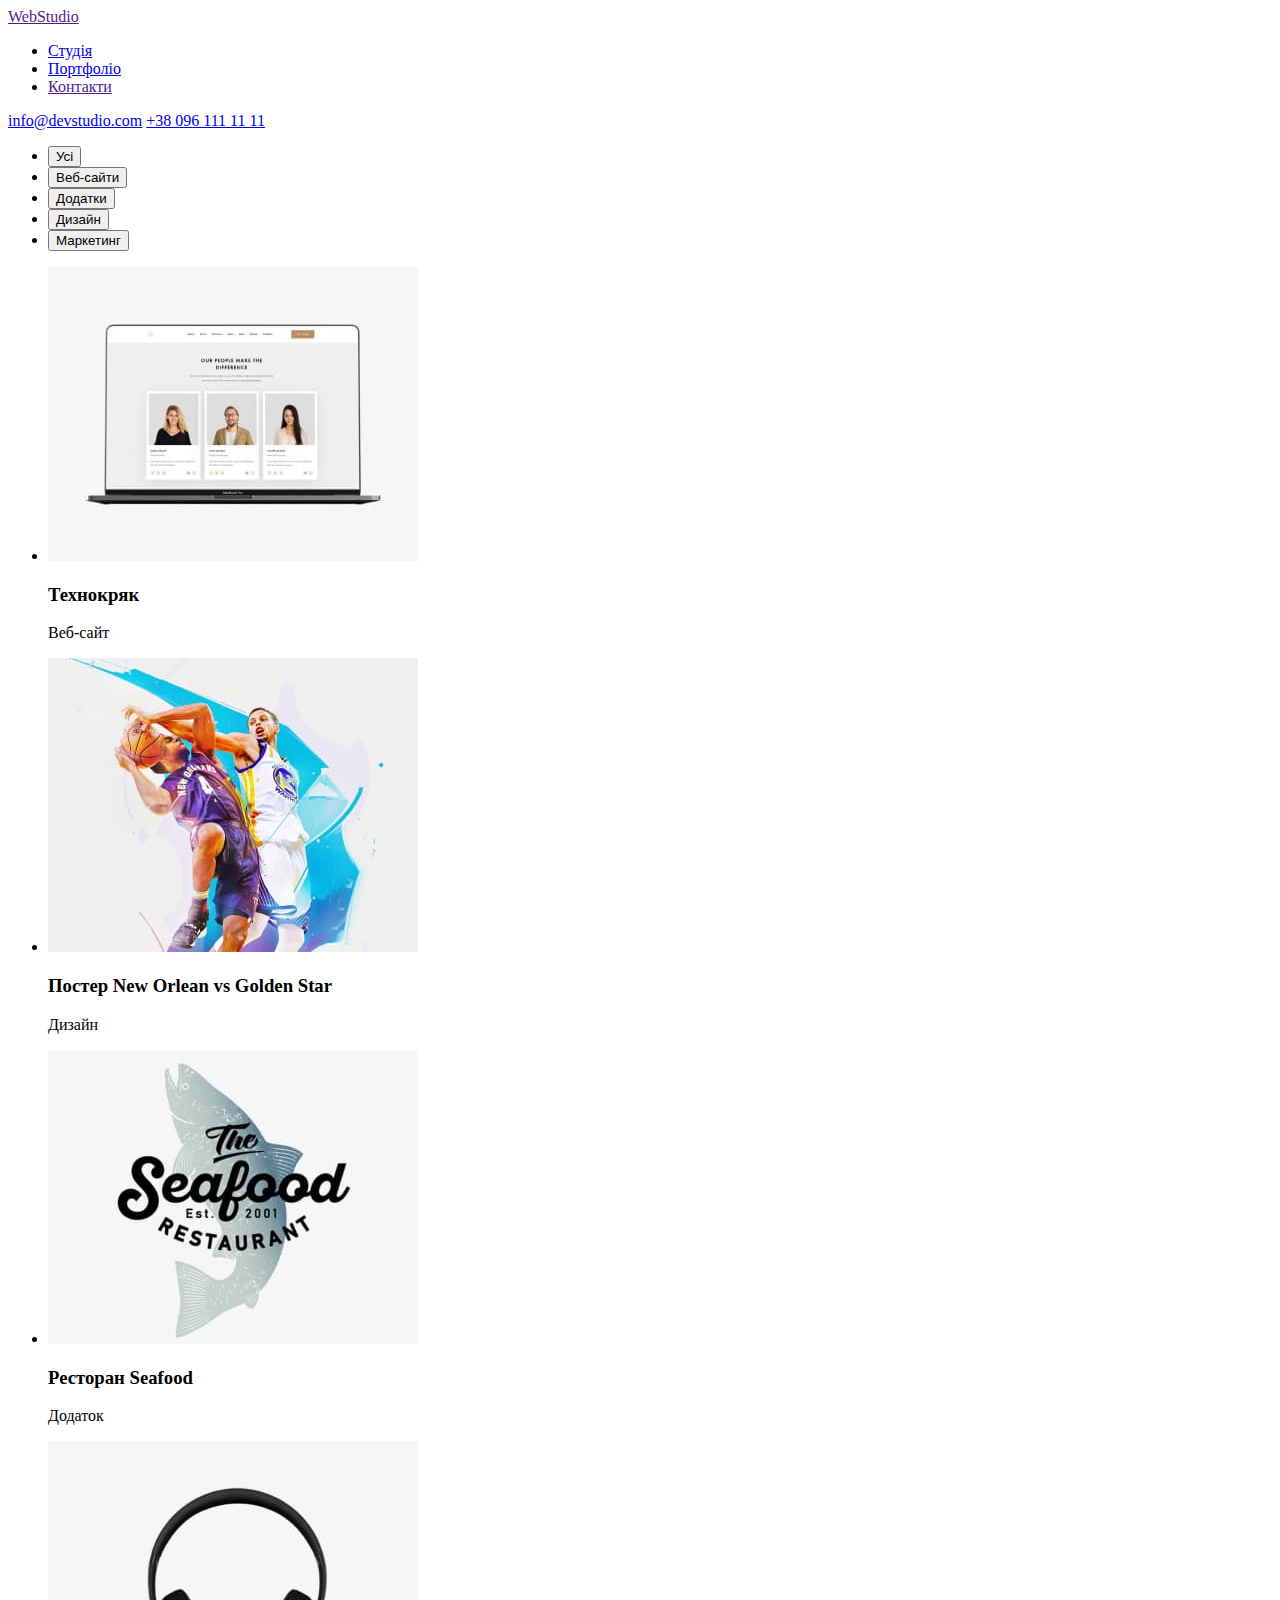
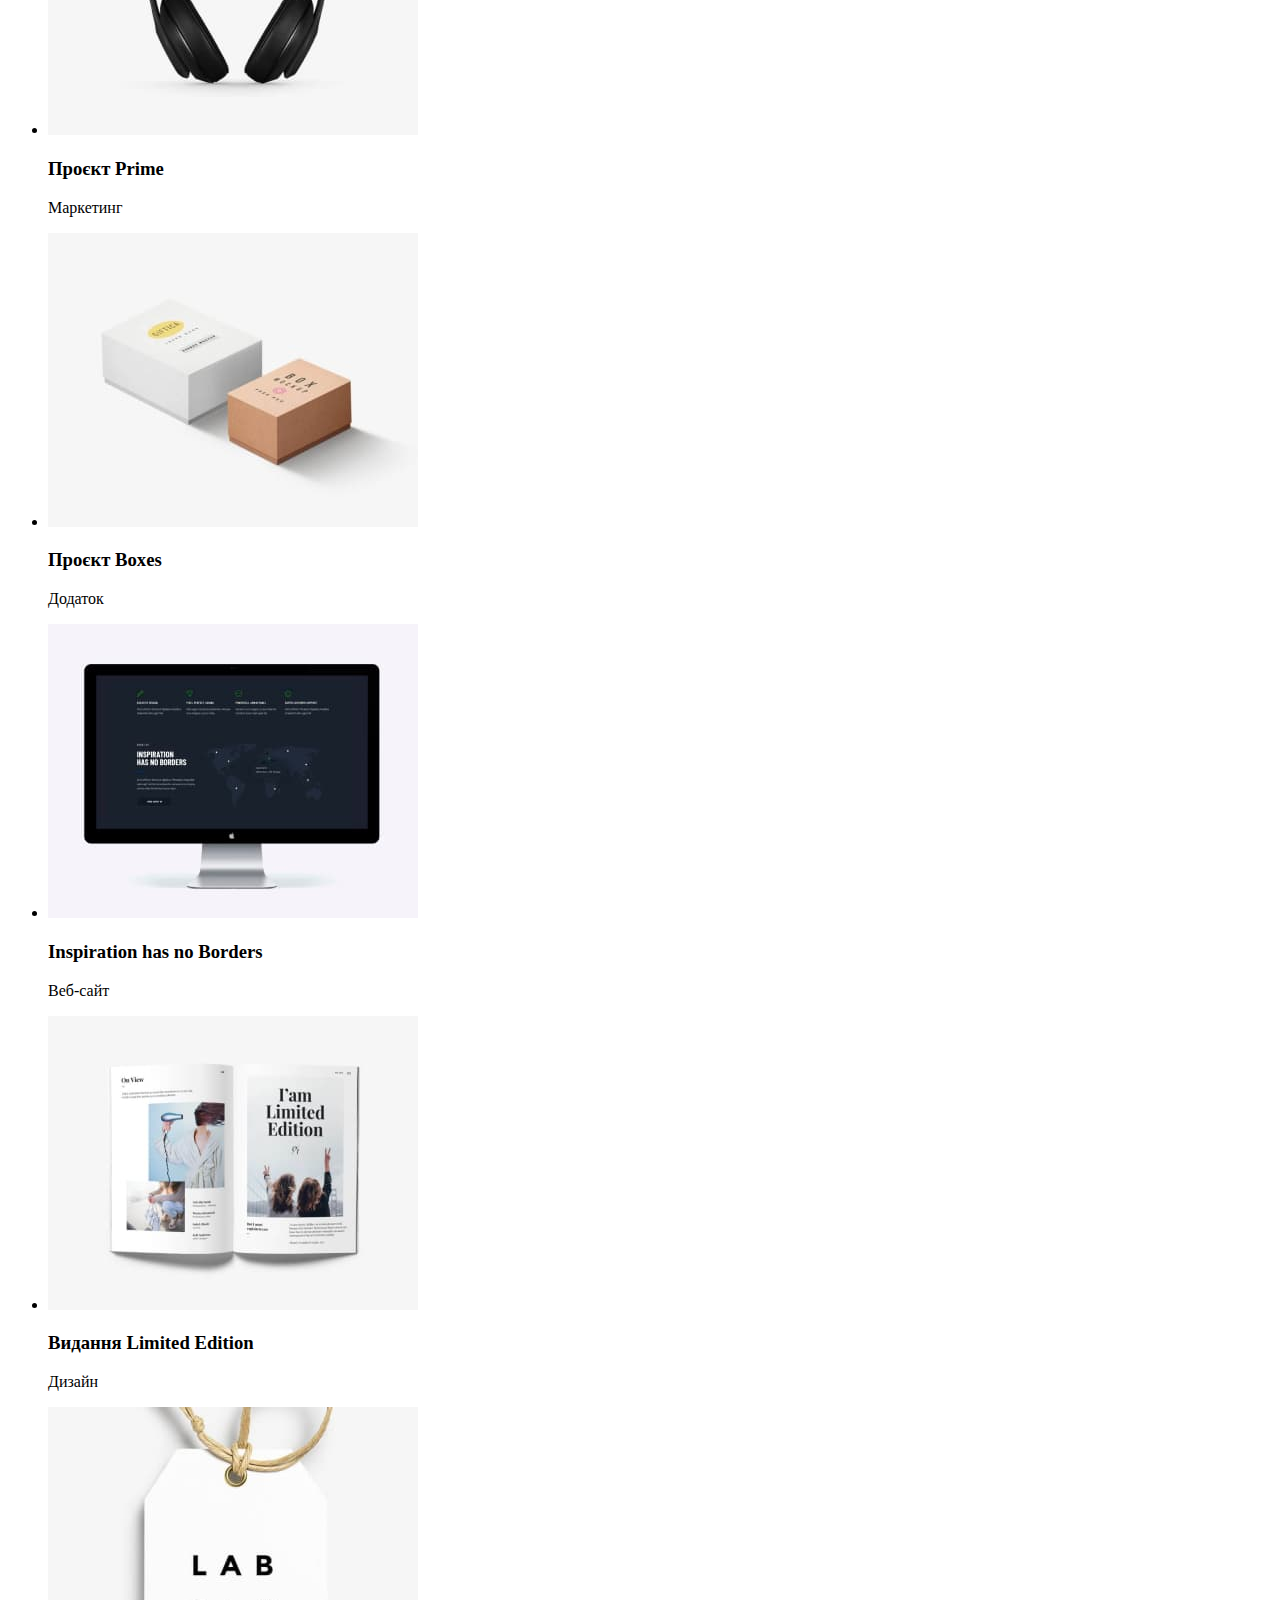
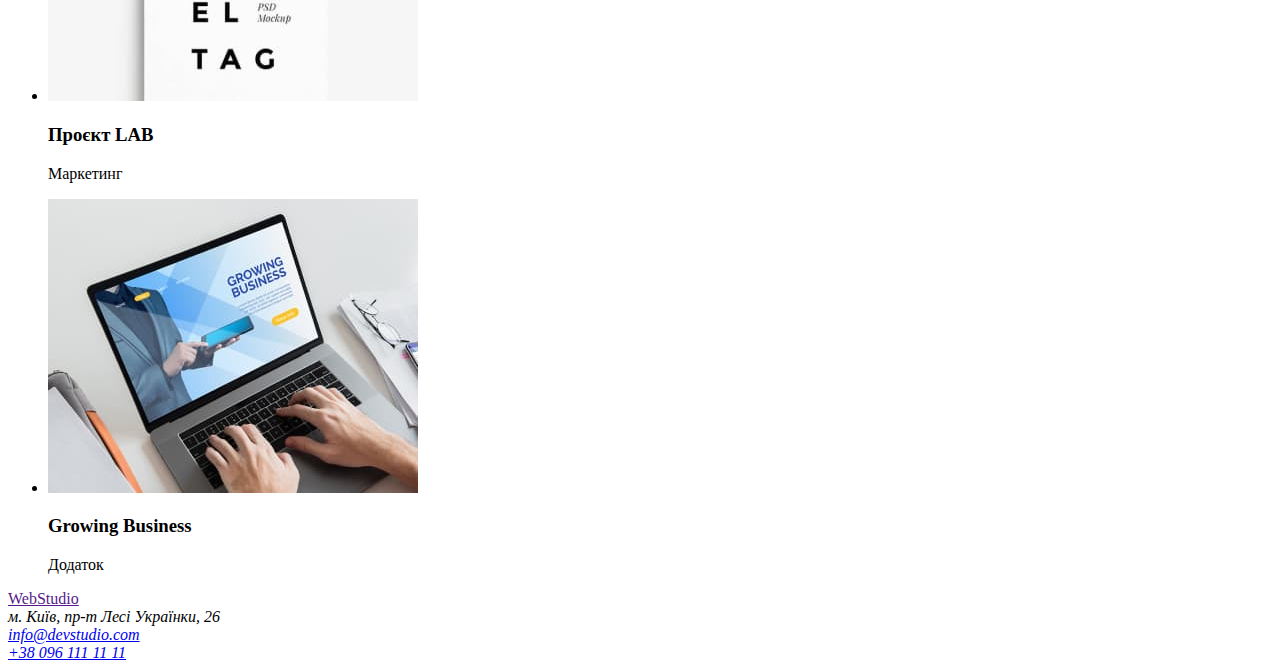
==== portfolio.html @ 85a27587 "l" ====
<!DOCTYPE html>
<html lang="uk">
  <head>
    <meta charset="UTF-8" />
    <meta http-equiv="X-UA-Compatible" content="IE=edge" />
    <meta name="viewport" content="width=device-width, initial-scale=1.0" />
    <title>Портфоліо</title>
    <link rel="stylesheet" href="./css/styles.css" />
  </head>

  <body>
    <header>
      <nav>
        <a href="" lang="en">WebStudio</a>
        <ul>
          <li><a href="./index.html">Студія</a></li>
          <li><a href="./portfolio.html">Портфоліо</a></li>
          <li><a href="">Контакти</a></li>
        </ul>
      </nav>

      <a href="mailto:info@devstudio.com">info@devstudio.com</a>
      <a href="tel:+380961111111">+38 096 111 11 11</a>
    </header>
    <main>
      <ul>
        <li><button type="button">Усі</button></li>
        <li><button type="button">Веб-сайти</button></li>
        <li><button type="button">Додатки</button></li>
        <li><button type="button">Дизайн</button></li>
        <li><button type="button">Маркетинг</button></li>
      </ul>
      <section>
        <ul>
          <li>
            <img
              src="./images/technocrack.jpg"
              alt="оформлення вебсайту"
              width="370"
            />
            <h3>Технокряк</h3>
            <p>Веб-сайт</p>
          </li>
          <li>
            <img
              src="./images/poster.jpg"
              alt="оформлення постерів"
              width="370"
            />
            <h3>Постер <span lang="en">New Orlean vs Golden Star</span></h3>
            <p>Дизайн</p>
          </li>
          <li>
            <img
              src="./images/restaurant.jpg"
              alt="оформлення сайту ресторану"
              width="370"
            />
            <h3>Ресторан <span lang="en">Seafood</span></h3>
            <p>Додаток</p>
          </li>
          <li>
            <img
              src="./images/project-prime.jpg"
              alt="маркетинг роектів"
              width="370"
            />
            <h3>Проєкт <span lang="en">Prime</span></h3>
            <p>Маркетинг</p>
          </li>
          <li>
            <img
              src="./images/project-boxes.jpg"
              alt="створення додатків"
              width="370"
            />
            <h3>Проєкт <span lang="en">Boxes</span></h3>
            <p>Додаток</p>
          </li>
          <li>
            <img
              src="./images/inspiration.jpg"
              alt="оформлення вебсайтів"
              width="370"
            />
            <h3>Inspiration has no Borders</h3>
            <p>Веб-сайт</p>
          </li>
          <li>
            <img src="./images/vydannya.jpg" alt="дизайн видань" width="370" />
            <h3>Видання <span lang="en">Limited Edition</span></h3>
            <p>Дизайн</p>
          </li>
          <li>
            <img src="./images/project-lab.jpg" alt="макетинг" width="370" />
            <h3>Проєкт <span lang="en">LAB</span></h3>
            <p>Маркетинг</p>
          </li>
          <li>
            <img
              src="./images/growing-business.jpg"
              alt="дизайн додатку"
              width="370"
            />
            <h3>Growing Business</h3>
            <p>Додаток</p>
          </li>
        </ul>
      </section>
    </main>
    <footer>
      <a href="">WebStudio</a>

      <address>
        м. Київ, пр-т Лесі Українки, 26<br />
        <a href="mailto:info@devstudio.com">info@devstudio.com</a><br />
        <a href="tel:+380961111111">+38 096 111 11 11</a>
      </address>
    </footer>
  </body>
</html>
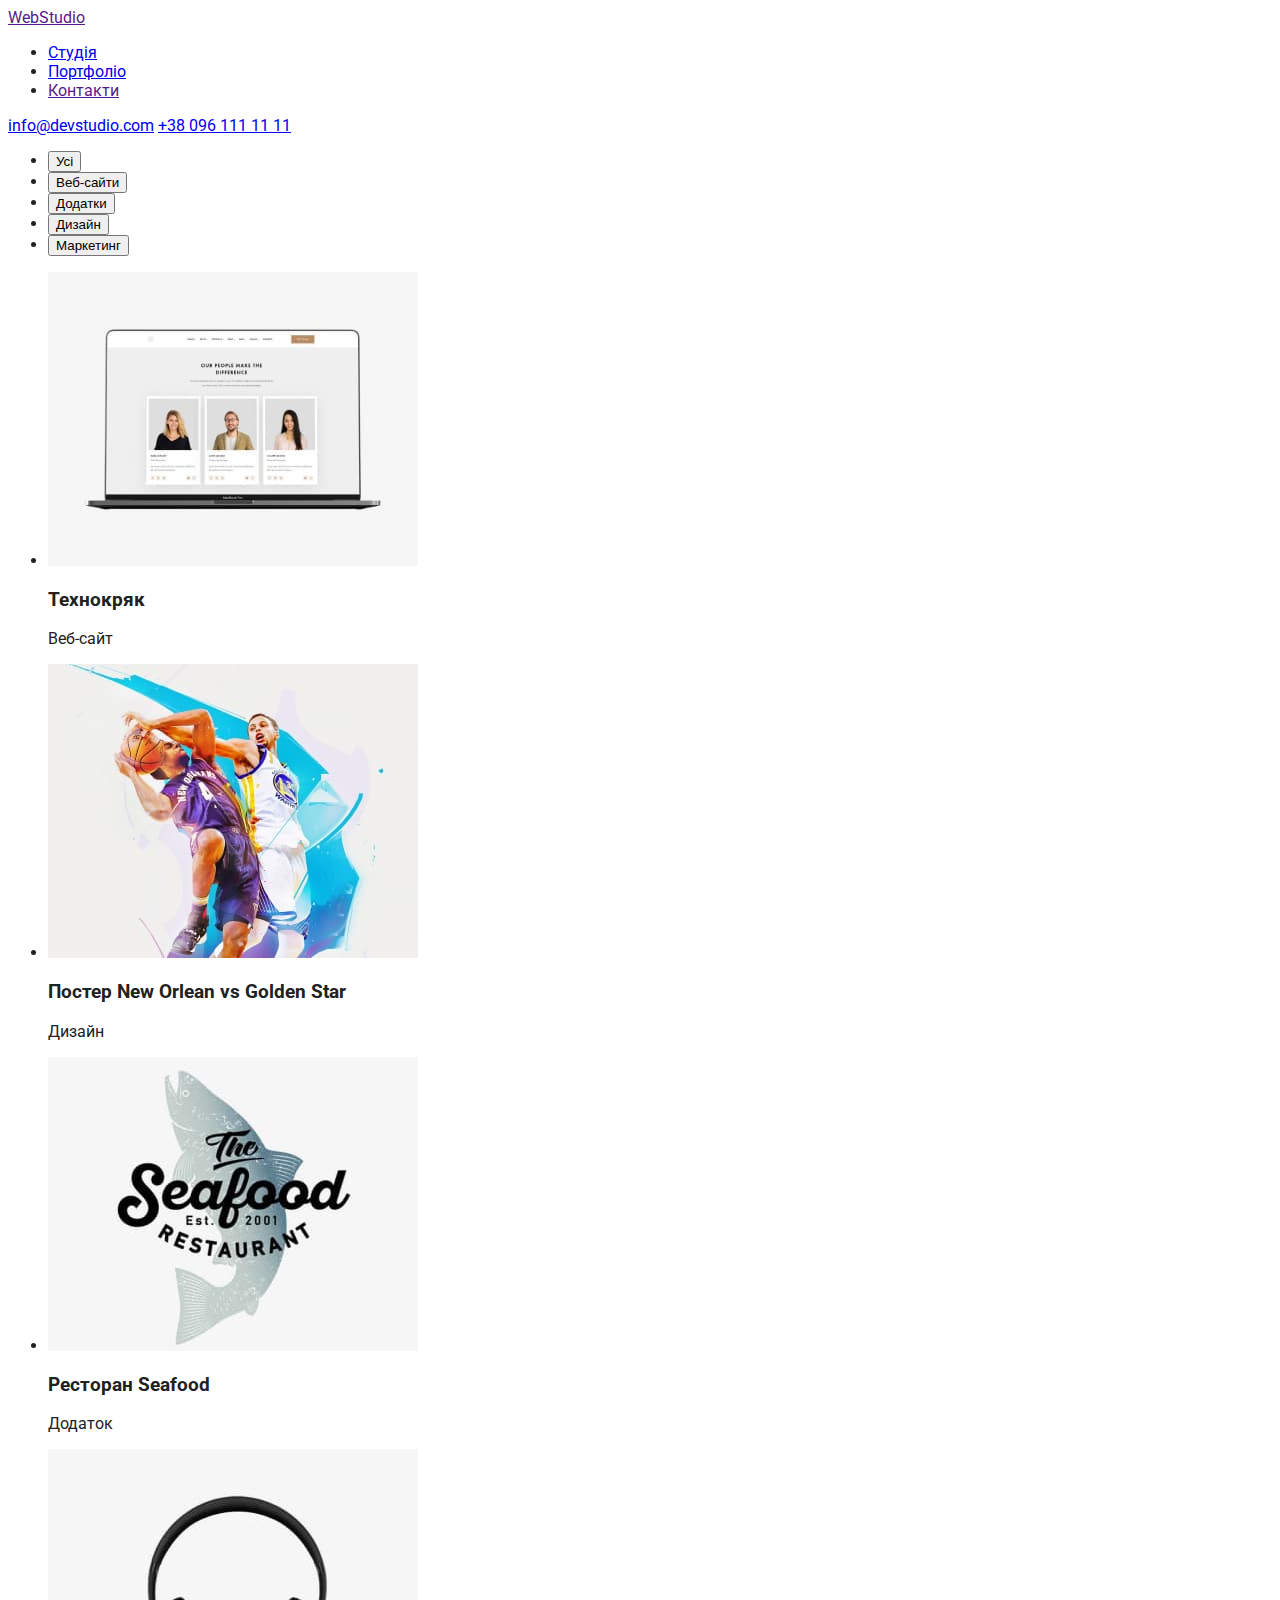
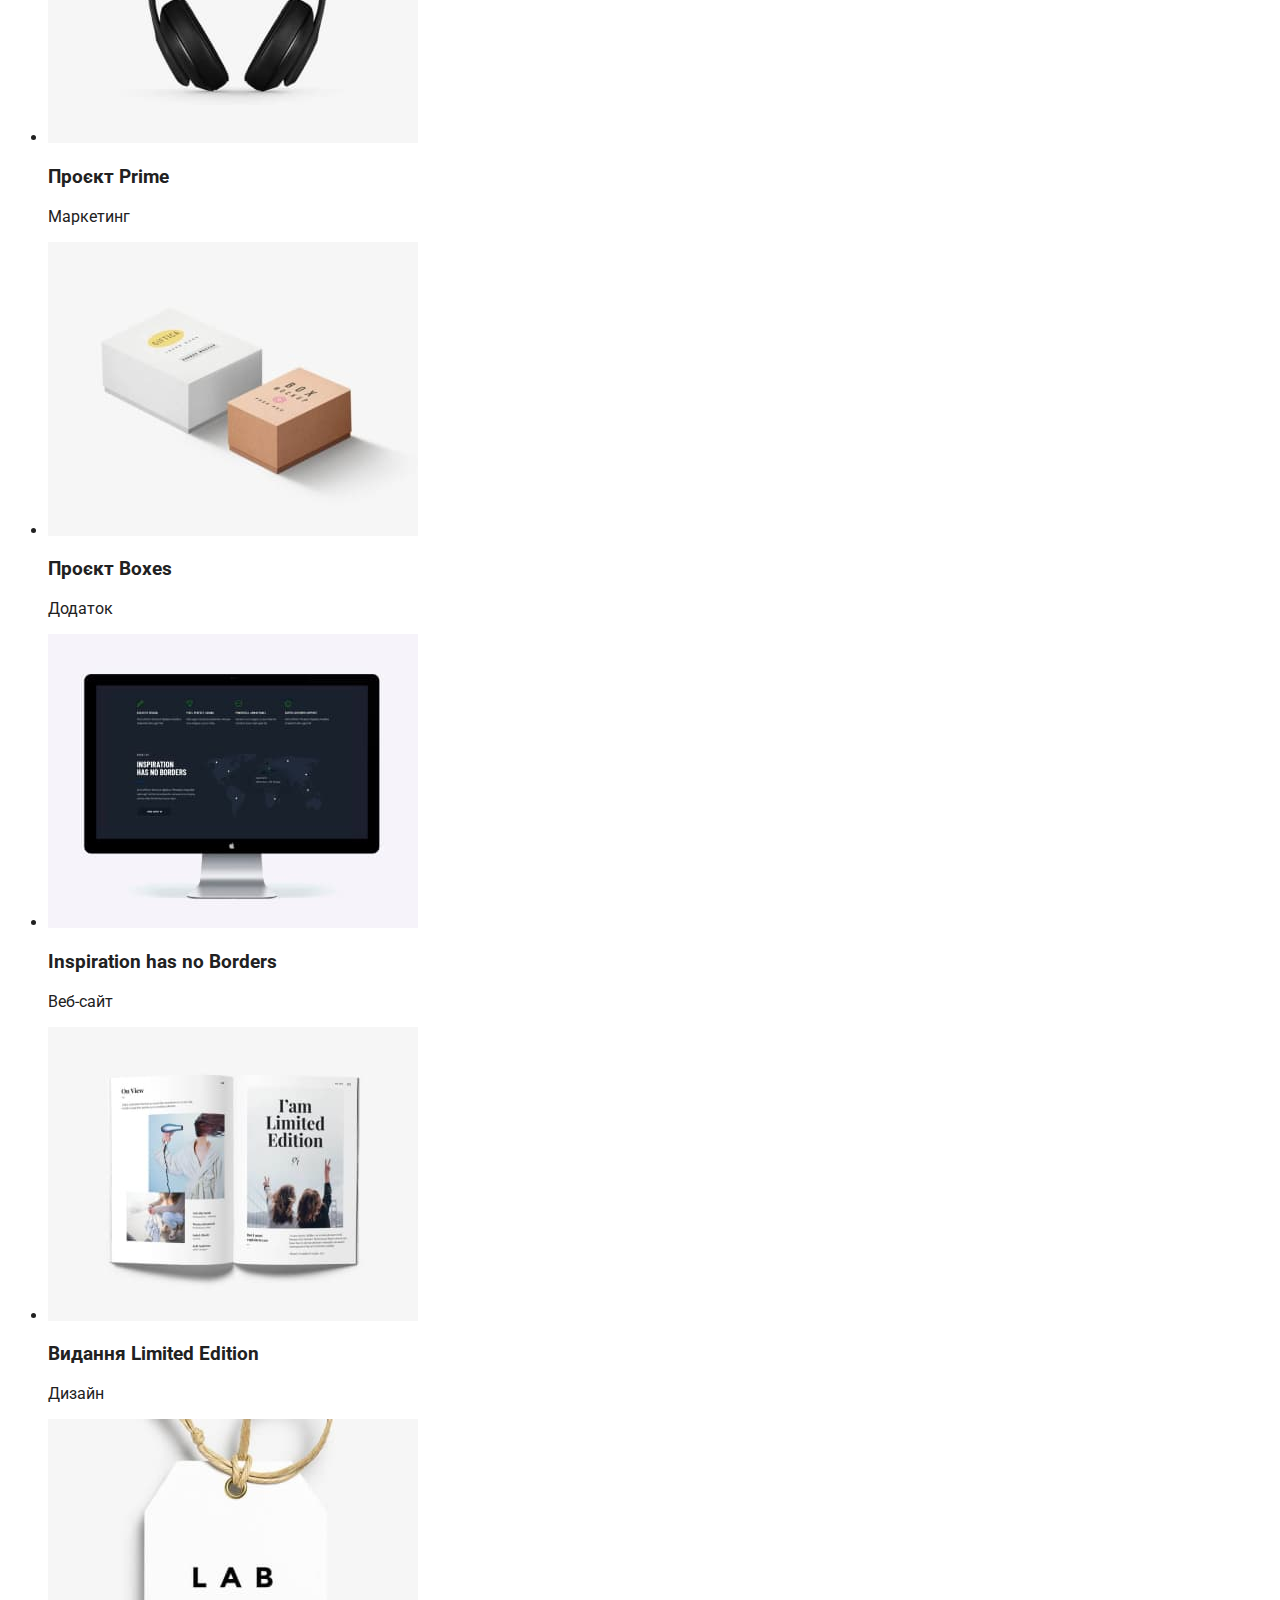
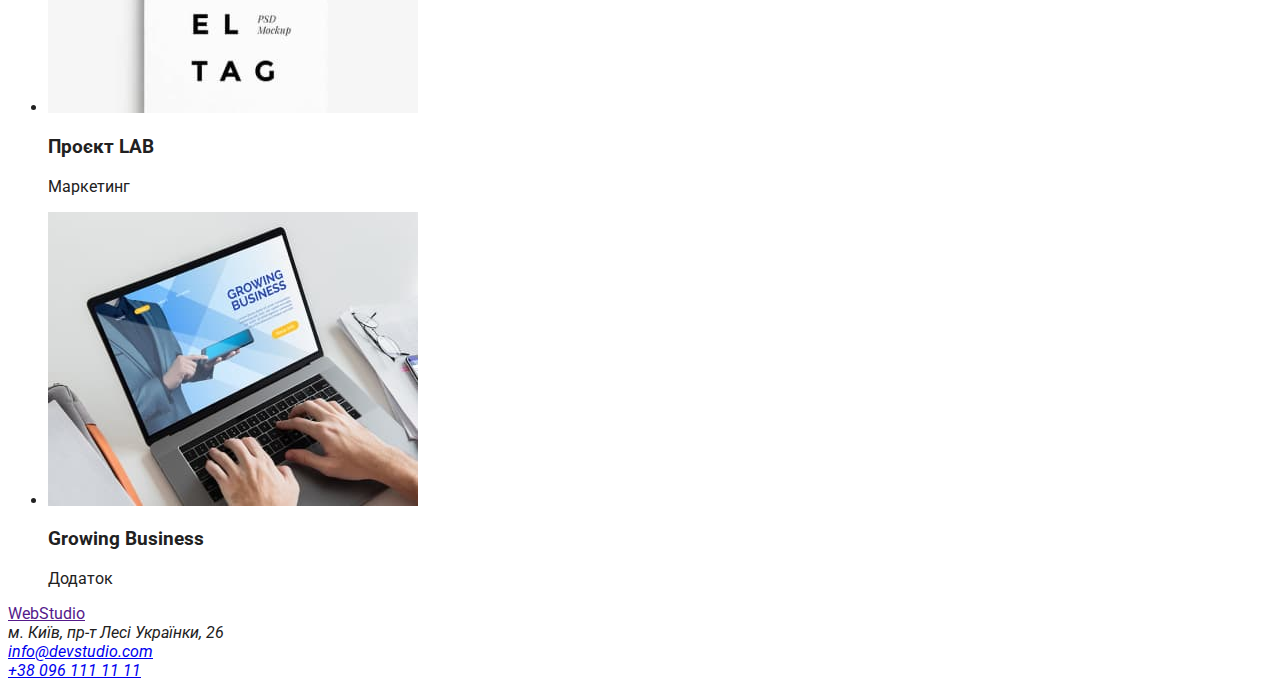
==== commit 3dd8222c: "half" ====
--- a/portfolio.html
+++ b/portfolio.html
@@ -1,121 +1,99 @@
 <!DOCTYPE html>
 <html lang="uk">
-  <head>
+
+<head>
     <meta charset="UTF-8" />
     <meta http-equiv="X-UA-Compatible" content="IE=edge" />
     <meta name="viewport" content="width=device-width, initial-scale=1.0" />
+    <link
+        href="https://fonts.googleapis.com/css2?family=Raleway:wght@700&family=Roboto:wght@400;500;700;900&display=swap"
+        rel="stylesheet" />
+
     <title>Портфоліо</title>
     <link rel="stylesheet" href="./css/styles.css" />
-  </head>
+</head>
 
-  <body>
+<body>
     <header>
-      <nav>
-        <a href="" lang="en">WebStudio</a>
-        <ul>
-          <li><a href="./index.html">Студія</a></li>
-          <li><a href="./portfolio.html">Портфоліо</a></li>
-          <li><a href="">Контакти</a></li>
-        </ul>
-      </nav>
+        <nav>
+            <a href="" lang="en">WebStudio</a>
+            <ul>
+                <li><a href="./index.html">Студія</a></li>
+                <li><a href="./portfolio.html">Портфоліо</a></li>
+                <li><a href="">Контакти</a></li>
+            </ul>
+        </nav>
 
-      <a href="mailto:info@devstudio.com">info@devstudio.com</a>
-      <a href="tel:+380961111111">+38 096 111 11 11</a>
+        <a href="mailto:info@devstudio.com">info@devstudio.com</a>
+        <a href="tel:+380961111111">+38 096 111 11 11</a>
     </header>
     <main>
-      <ul>
-        <li><button type="button">Усі</button></li>
-        <li><button type="button">Веб-сайти</button></li>
-        <li><button type="button">Додатки</button></li>
-        <li><button type="button">Дизайн</button></li>
-        <li><button type="button">Маркетинг</button></li>
-      </ul>
-      <section>
         <ul>
-          <li>
-            <img
-              src="./images/technocrack.jpg"
-              alt="оформлення вебсайту"
-              width="370"
-            />
-            <h3>Технокряк</h3>
-            <p>Веб-сайт</p>
-          </li>
-          <li>
-            <img
-              src="./images/poster.jpg"
-              alt="оформлення постерів"
-              width="370"
-            />
-            <h3>Постер <span lang="en">New Orlean vs Golden Star</span></h3>
-            <p>Дизайн</p>
-          </li>
-          <li>
-            <img
-              src="./images/restaurant.jpg"
-              alt="оформлення сайту ресторану"
-              width="370"
-            />
-            <h3>Ресторан <span lang="en">Seafood</span></h3>
-            <p>Додаток</p>
-          </li>
-          <li>
-            <img
-              src="./images/project-prime.jpg"
-              alt="маркетинг роектів"
-              width="370"
-            />
-            <h3>Проєкт <span lang="en">Prime</span></h3>
-            <p>Маркетинг</p>
-          </li>
-          <li>
-            <img
-              src="./images/project-boxes.jpg"
-              alt="створення додатків"
-              width="370"
-            />
-            <h3>Проєкт <span lang="en">Boxes</span></h3>
-            <p>Додаток</p>
-          </li>
-          <li>
-            <img
-              src="./images/inspiration.jpg"
-              alt="оформлення вебсайтів"
-              width="370"
-            />
-            <h3>Inspiration has no Borders</h3>
-            <p>Веб-сайт</p>
-          </li>
-          <li>
-            <img src="./images/vydannya.jpg" alt="дизайн видань" width="370" />
-            <h3>Видання <span lang="en">Limited Edition</span></h3>
-            <p>Дизайн</p>
-          </li>
-          <li>
-            <img src="./images/project-lab.jpg" alt="макетинг" width="370" />
-            <h3>Проєкт <span lang="en">LAB</span></h3>
-            <p>Маркетинг</p>
-          </li>
-          <li>
-            <img
-              src="./images/growing-business.jpg"
-              alt="дизайн додатку"
-              width="370"
-            />
-            <h3>Growing Business</h3>
-            <p>Додаток</p>
-          </li>
+            <li><button type="button">Усі</button></li>
+            <li><button type="button">Веб-сайти</button></li>
+            <li><button type="button">Додатки</button></li>
+            <li><button type="button">Дизайн</button></li>
+            <li><button type="button">Маркетинг</button></li>
         </ul>
-      </section>
+        <section>
+            <ul>
+                <li>
+                    <img src="./images/technocrack.jpg" alt="оформлення вебсайту" width="370" />
+                    <h3>Технокряк</h3>
+                    <p>Веб-сайт</p>
+                </li>
+                <li>
+                    <img src="./images/poster.jpg" alt="оформлення постерів" width="370" />
+                    <h3>Постер <span lang="en">New Orlean vs Golden Star</span></h3>
+                    <p>Дизайн</p>
+                </li>
+                <li>
+                    <img src="./images/restaurant.jpg" alt="оформлення сайту ресторану" width="370" />
+                    <h3>Ресторан <span lang="en">Seafood</span></h3>
+                    <p>Додаток</p>
+                </li>
+                <li>
+                    <img src="./images/project-prime.jpg" alt="маркетинг роектів" width="370" />
+                    <h3>Проєкт <span lang="en">Prime</span></h3>
+                    <p>Маркетинг</p>
+                </li>
+                <li>
+                    <img src="./images/project-boxes.jpg" alt="створення додатків" width="370" />
+                    <h3>Проєкт <span lang="en">Boxes</span></h3>
+                    <p>Додаток</p>
+                </li>
+                <li>
+                    <img src="./images/inspiration.jpg" alt="оформлення вебсайтів" width="370" />
+                    <h3>Inspiration has no Borders</h3>
+                    <p>Веб-сайт</p>
+                </li>
+                <li>
+                    <img src="./images/vydannya.jpg" alt="дизайн видань" width="370" />
+                    <h3>Видання <span lang="en">Limited Edition</span></h3>
+                    <p>Дизайн</p>
+                </li>
+                <li>
+                    <img src="./images/project-lab.jpg" alt="макетинг" width="370" />
+                    <h3>Проєкт <span lang="en">LAB</span></h3>
+                    <p>Маркетинг</p>
+                </li>
+                <li>
+                    <img src="./images/growing-business.jpg" alt="дизайн додатку" width="370" />
+                    <h3>Growing Business</h3>
+                    <p>Додаток</p>
+                </li>
+            </ul>
+        </section>
     </main>
     <footer>
-      <a href="">WebStudio</a>
+        <a href="">WebStudio</a>
 
-      <address>
-        м. Київ, пр-т Лесі Українки, 26<br />
-        <a href="mailto:info@devstudio.com">info@devstudio.com</a><br />
-        <a href="tel:+380961111111">+38 096 111 11 11</a>
-      </address>
+        <address>
+            м. Київ, пр-т Лесі Українки, 26<br />
+            <a href="mailto:info@devstudio.com">info@devstudio.com</a><br />
+            <a href="tel:+380961111111">+38 096 111 11 11</a>
+        </address>
     </footer>
-  </body>
-</html>
+</body>
+
+</html>--- a/css/styles.css
+++ b/css/styles.css
@@ -0,0 +1,116 @@
+/* 
+logo second text color #000000
+main text color #212121 
+secondary text color #757575
+third text color #FFFFFF
+active text color #2196F3
+background color #2F303A
+*/
+:root {
+  --main-text-color: #212121;
+  --secondary-text-color: #757575;
+  --third-text-color: #ffffff;
+  --active-text-color: #2196f3;
+  --main-background-color: #ffffff;
+  --background-color: #2f303a;
+}
+body {
+  font-family: Roboto, Raleway, sans-serif;
+  color: var(--main-text-color);
+  background-color: var(--main-background-color);
+  width: 1600px;
+  height: 2346px;
+}
+
+.logo {
+  font-family: Raleway;
+  color: #000000;
+  text-decoration: none;
+  font-style: normal;
+  font-weight: 700;
+  font-size: 26px;
+  letter-spacing: 0.03em;
+  /* line-height: 31px; */
+}
+.logo-first-part {
+  color: var(--active-text-color);
+}
+.main-nav-item {
+  color: var(--main-text-color);
+  font-style: normal;
+  font-weight: 500;
+  font-size: 14px;
+  line-height: 16px;
+  text-decoration: none;
+  letter-spacing: 0.02em;
+}
+
+.main-nav-item:hover,
+.main-nav-item:focus {
+  color: var(--active-text-color);
+}
+
+.contact-me {
+  color: var(--secondary-text-color);
+  font-style: normal;
+  font-weight: 500;
+  font-size: 14px;
+  line-height: 16px;
+  text-decoration: none;
+  letter-spacing: 0.02em;
+}
+.contact-me:hover,
+.contact-me:focus {
+  color: var(--active-text-color);
+}
+
+.hero {
+  width: 1600px;
+  height: 600px;
+  background-color: var(--background-color);
+}
+.headline {
+  color: var(--third-text-color);
+  font-style: normal;
+  font-weight: 900;
+  font-size: 44px;
+  line-height: 1.36;
+  text-align: center;
+  letter-spacing: 0.06em;
+  text-transform: uppercase;
+}
+
+.service {
+  cursor: pointer;
+  color: var(--third-text-color);
+  background-color: var(--active-text-color);
+  font-style: normal;
+  font-weight: 700;
+  font-size: 16px;
+  line-height: 1.88;
+  letter-spacing: 0.06em;
+}
+.benefit-item {
+  font-style: normal;
+  font-weight: 700;
+  font-size: 14px;
+  line-height: 16px;
+  letter-spacing: 0.03em;
+  text-transform: uppercase;
+}
+.benefit-item-discription {
+  font-style: normal;
+  font-weight: 400;
+  font-size: 14px;
+  line-height: 1.71;
+  letter-spacing: 0.03em;
+  color: var(--secondary-text-color);
+}
+.works {
+  font-style: normal;
+  font-weight: 700;
+  font-size: 36px;
+  line-height: 42px;
+  text-align: center;
+  letter-spacing: 0.03em;
+}
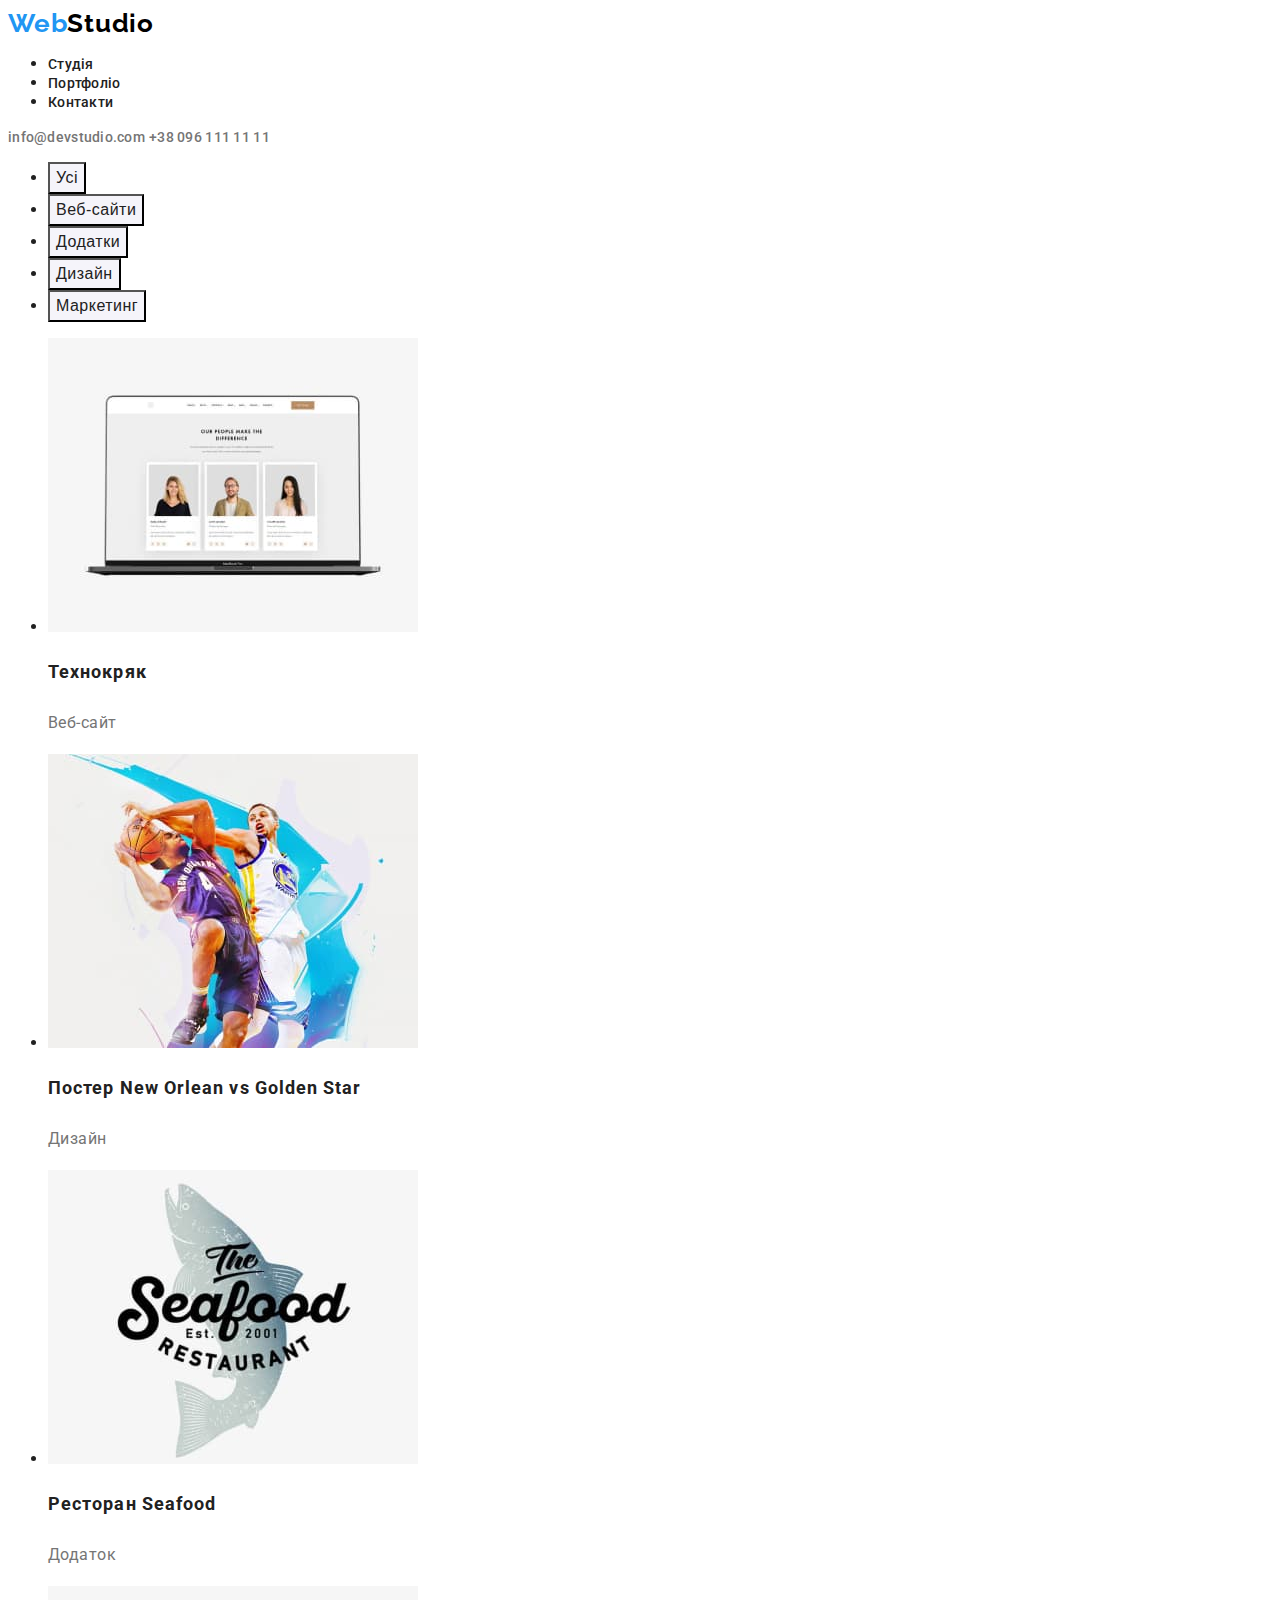
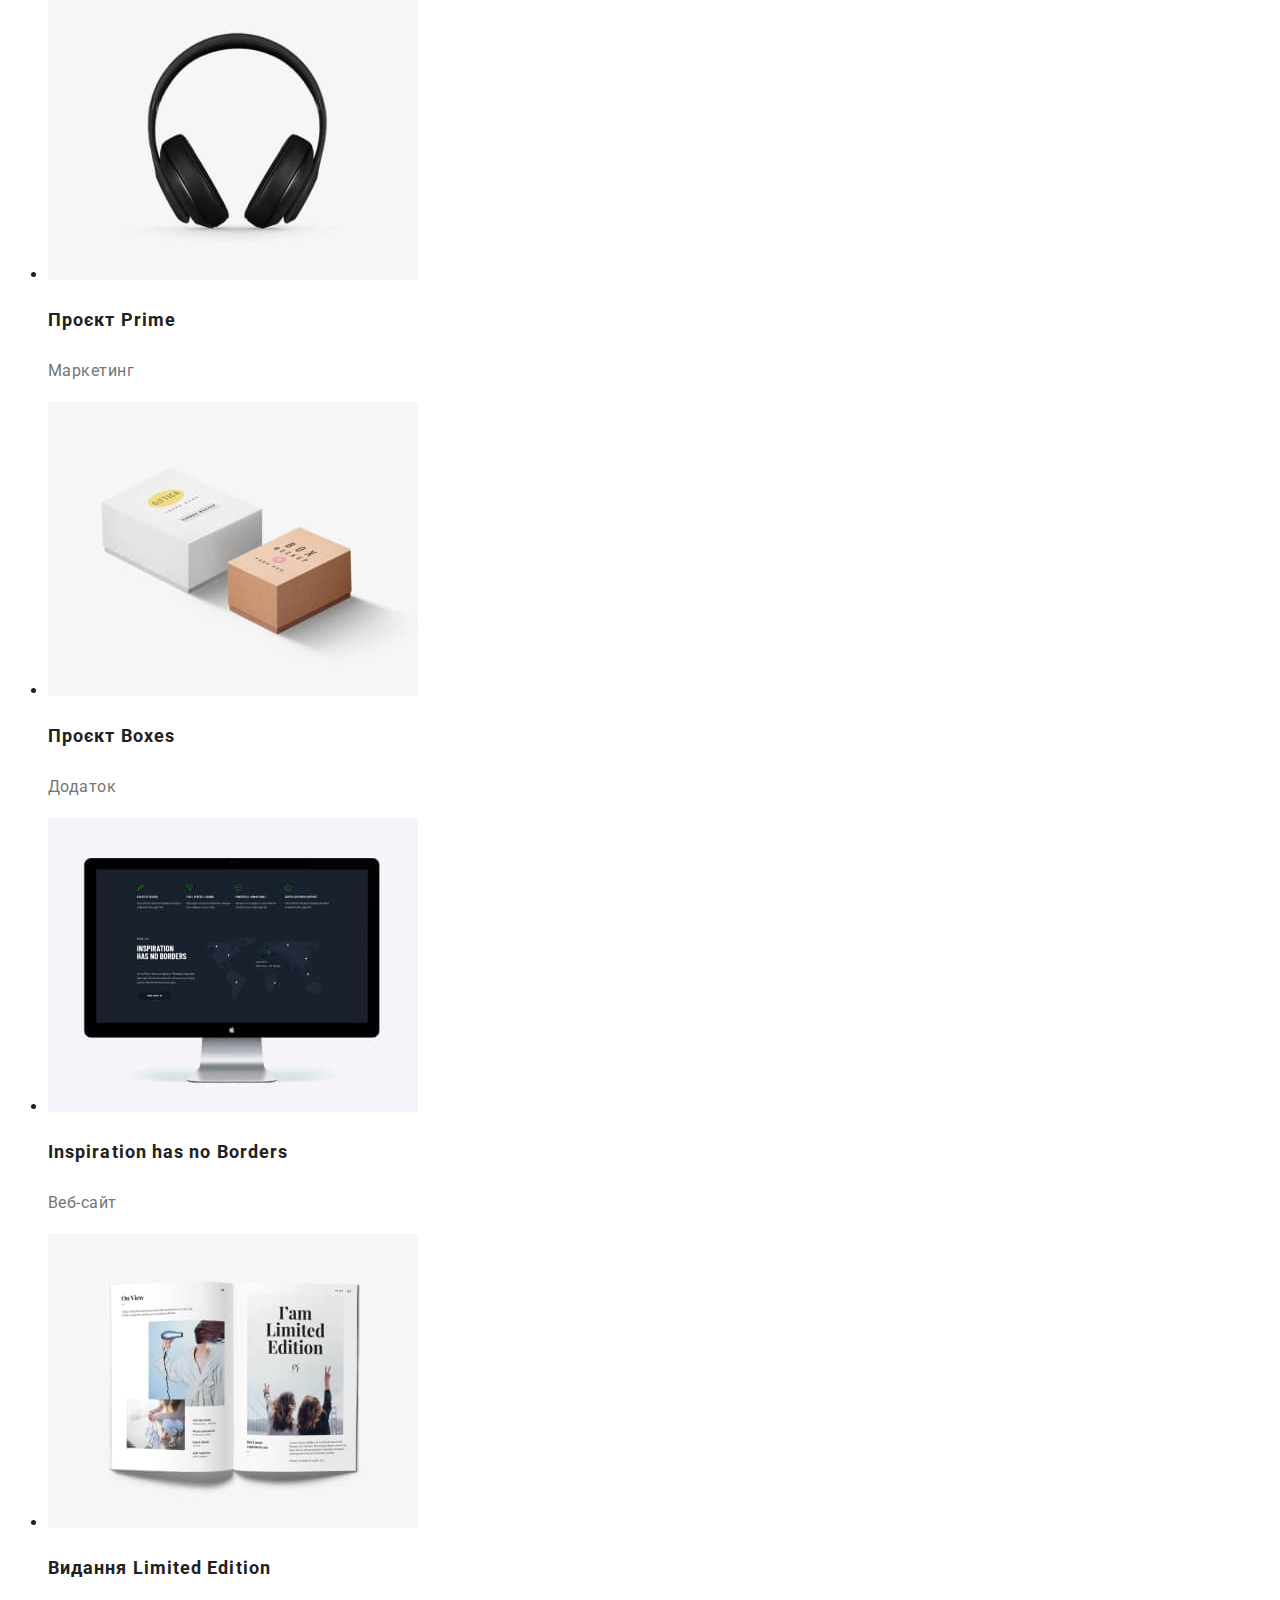
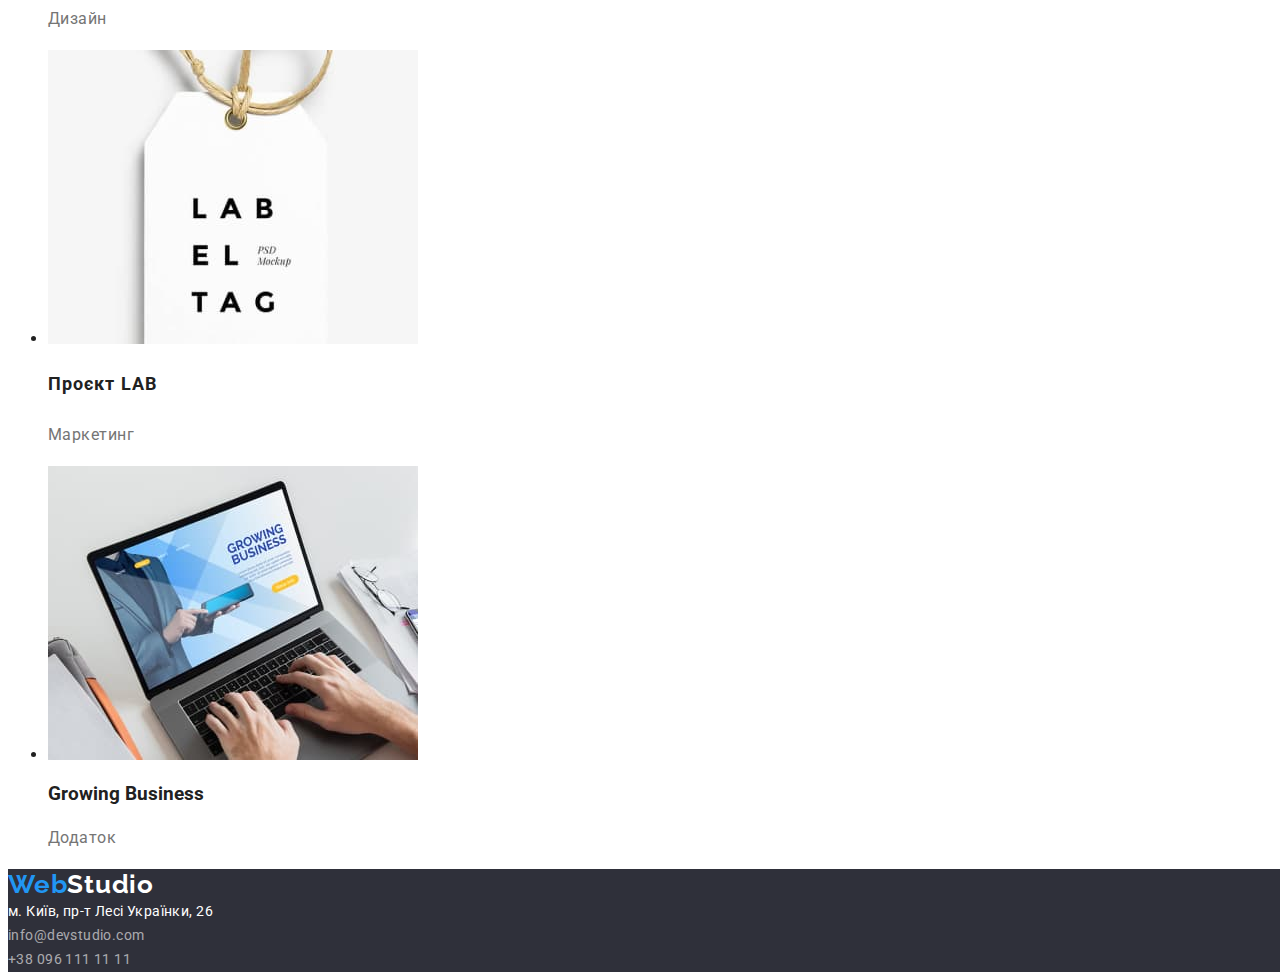
==== commit 36f82ea4: "done" ====
--- a/portfolio.html
+++ b/portfolio.html
@@ -14,86 +14,89 @@
 </head>
 
 <body>
-    <header>
+    <header class="page-header">
         <nav>
-            <a href="" lang="en">WebStudio</a>
-            <ul>
-                <li><a href="./index.html">Студія</a></li>
-                <li><a href="./portfolio.html">Портфоліо</a></li>
-                <li><a href="">Контакти</a></li>
+            <a href="" class="logo" lang="en">Web<span class="logo-second-part-one">Studio</span></a>
+            <ul class="main-nav">
+                <li><a href="./index.html" class="main-nav-item">Студія</a></li>
+                <li>
+                    <a href="./portfolio.html" class="main-nav-item">Портфоліо</a>
+                </li>
+                <li><a href="" class="main-nav-item">Контакти</a></li>
             </ul>
         </nav>
 
-        <a href="mailto:info@devstudio.com">info@devstudio.com</a>
-        <a href="tel:+380961111111">+38 096 111 11 11</a>
+        <a href="mailto:info@devstudio.com" class="contact-me">info@devstudio.com</a>
+        <a href="tel:+380961111111" class="contact-me">+38 096 111 11 11</a>
     </header>
     <main>
         <ul>
-            <li><button type="button">Усі</button></li>
-            <li><button type="button">Веб-сайти</button></li>
-            <li><button type="button">Додатки</button></li>
-            <li><button type="button">Дизайн</button></li>
-            <li><button type="button">Маркетинг</button></li>
+            <li><button type="button" class="port-button">Усі</button></li>
+            <li><button type="button" class="port-button">Веб-сайти</button></li>
+            <li><button type="button" class="port-button">Додатки</button></li>
+            <li><button type="button" class="port-button">Дизайн</button></li>
+            <li><button type="button" class="port-button">Маркетинг</button></li>
         </ul>
         <section>
             <ul>
                 <li>
                     <img src="./images/technocrack.jpg" alt="оформлення вебсайту" width="370" />
-                    <h3>Технокряк</h3>
-                    <p>Веб-сайт</p>
+                    <h3 class="example">Технокряк</h3>
+                    <p class="example-name">Веб-сайт</p>
                 </li>
                 <li>
                     <img src="./images/poster.jpg" alt="оформлення постерів" width="370" />
-                    <h3>Постер <span lang="en">New Orlean vs Golden Star</span></h3>
-                    <p>Дизайн</p>
+                    <h3 class="example">Постер <span lang="en">New Orlean vs Golden Star</span></h3>
+                    <p class="example-name">Дизайн</p>
                 </li>
                 <li>
                     <img src="./images/restaurant.jpg" alt="оформлення сайту ресторану" width="370" />
-                    <h3>Ресторан <span lang="en">Seafood</span></h3>
-                    <p>Додаток</p>
+                    <h3 class="example">Ресторан <span lang="en">Seafood</span></h3>
+                    <p class="example-name">Додаток</p>
                 </li>
                 <li>
                     <img src="./images/project-prime.jpg" alt="маркетинг роектів" width="370" />
-                    <h3>Проєкт <span lang="en">Prime</span></h3>
-                    <p>Маркетинг</p>
+                    <h3 class="example">Проєкт <span lang="en">Prime</span></h3>
+                    <p class="example-name">Маркетинг</p>
                 </li>
                 <li>
                     <img src="./images/project-boxes.jpg" alt="створення додатків" width="370" />
-                    <h3>Проєкт <span lang="en">Boxes</span></h3>
-                    <p>Додаток</p>
+                    <h3 class="example">Проєкт <span lang="en">Boxes</span></h3>
+                    <p class="example-name">Додаток</p>
                 </li>
                 <li>
                     <img src="./images/inspiration.jpg" alt="оформлення вебсайтів" width="370" />
-                    <h3>Inspiration has no Borders</h3>
-                    <p>Веб-сайт</p>
+                    <h3 class="example">Inspiration has no Borders</h3>
+                    <p class="example-name">Веб-сайт</p>
                 </li>
                 <li>
                     <img src="./images/vydannya.jpg" alt="дизайн видань" width="370" />
-                    <h3>Видання <span lang="en">Limited Edition</span></h3>
-                    <p>Дизайн</p>
+                    <h3 class="example">Видання <span lang="en">Limited Edition</span></h3>
+                    <p class="example-name">Дизайн</p>
                 </li>
                 <li>
                     <img src="./images/project-lab.jpg" alt="макетинг" width="370" />
-                    <h3>Проєкт <span lang="en">LAB</span></h3>
-                    <p>Маркетинг</p>
+                    <h3 class="example">Проєкт <span lang="en">LAB</span></h3>
+                    <p class="example-name">Маркетинг</p>
                 </li>
                 <li>
                     <img src="./images/growing-business.jpg" alt="дизайн додатку" width="370" />
                     <h3>Growing Business</h3>
-                    <p>Додаток</p>
+                    <p class="example-name">Додаток</p>
                 </li>
             </ul>
         </section>
     </main>
-    <footer>
-        <a href="">WebStudio</a>
+    <footer class="footer">
+        <a href="" lang="en" class="logo-sec">Web<span class="logo-second-part-two">Studio</span></a>
 
         <address>
-            м. Київ, пр-т Лесі Українки, 26<br />
-            <a href="mailto:info@devstudio.com">info@devstudio.com</a><br />
-            <a href="tel:+380961111111">+38 096 111 11 11</a>
+            <span class="home">м. Київ, пр-т Лесі Українки, 26</span><br />
+            <a href="mailto:info@devstudio.com" class="contact-me-to">info@devstudio.com</a><br />
+            <a href="tel:+380961111111" class="contact-me-to">+38 096 111 11 11</a>
         </address>
     </footer>
+    
 </body>
 
 </html>--- a/css/styles.css
+++ b/css/styles.css
@@ -7,13 +7,18 @@
 background color #2F303A
 */
 :root {
+  --first-logo-color: #000000;
+  --second-logo-color: #ffffff;
   --main-text-color: #212121;
   --secondary-text-color: #757575;
   --third-text-color: #ffffff;
   --active-text-color: #2196f3;
   --main-background-color: #ffffff;
   --background-color: #2f303a;
-}
+  --secondary-background-color: #f5f4fa;
+  --last-text-color: rgba(255, 255, 255, 0.6);
+}
+
 body {
   font-family: Roboto, Raleway, sans-serif;
   color: var(--main-text-color);
@@ -22,9 +27,11 @@
   height: 2346px;
 }
 
+/* header styles */
+
 .logo {
   font-family: Raleway;
-  color: #000000;
+  color: var(--active-text-color);
   text-decoration: none;
   font-style: normal;
   font-weight: 700;
@@ -32,9 +39,11 @@
   letter-spacing: 0.03em;
   /* line-height: 31px; */
 }
-.logo-first-part {
-  color: var(--active-text-color);
-}
+
+.logo-second-part-one {
+  color: var(--first-logo-color);
+}
+
 .main-nav-item {
   color: var(--main-text-color);
   font-style: normal;
@@ -59,23 +68,27 @@
   text-decoration: none;
   letter-spacing: 0.02em;
 }
+
 .contact-me:hover,
 .contact-me:focus {
   color: var(--active-text-color);
 }
+
+/* main styles */
 
 .hero {
   width: 1600px;
   height: 600px;
   background-color: var(--background-color);
 }
+
 .headline {
   color: var(--third-text-color);
   font-style: normal;
   font-weight: 900;
   font-size: 44px;
   line-height: 1.36;
-  text-align: center;
+  /* text-align: center; */
   letter-spacing: 0.06em;
   text-transform: uppercase;
 }
@@ -89,7 +102,9 @@
   font-size: 16px;
   line-height: 1.88;
   letter-spacing: 0.06em;
-}
+  text-align: center;
+}
+
 .benefit-item {
   font-style: normal;
   font-weight: 700;
@@ -98,6 +113,7 @@
   letter-spacing: 0.03em;
   text-transform: uppercase;
 }
+
 .benefit-item-discription {
   font-style: normal;
   font-weight: 400;
@@ -106,7 +122,11 @@
   letter-spacing: 0.03em;
   color: var(--secondary-text-color);
 }
-.works {
+
+/* .works {
+  
+} */
+.what-to-do {
   font-style: normal;
   font-weight: 700;
   font-size: 36px;
@@ -114,3 +134,107 @@
   text-align: center;
   letter-spacing: 0.03em;
 }
+
+.team {
+  background-color: var(--secondary-background-color);
+}
+
+.our-team {
+  font-style: normal;
+  font-weight: 700;
+  font-size: 36px;
+  line-height: 42px;
+  text-align: center;
+  letter-spacing: 0.03em;
+}
+
+.team-member {
+  font-style: normal;
+  font-weight: 500;
+  font-size: 16px;
+  line-height: 19px;
+  text-align: center;
+  letter-spacing: 0.03em;
+}
+
+.work-member {
+  font-style: normal;
+  font-weight: 400;
+  font-size: 16px;
+  line-height: 19px;
+  text-align: center;
+  letter-spacing: 0.03em;
+  color: var(--secondary-text-color);
+}
+
+/* footer styles */
+.footer {
+  background-color: var(--background-color);
+}
+.logo-sec {
+  font-family: "Raleway";
+  font-style: normal;
+  font-weight: 700;
+  font-size: 26px;
+  line-height: 31px;
+  letter-spacing: 0.03em;
+  color: var(--active-text-color);
+  text-decoration: none;
+}
+.logo-second-part-two {
+  color: var(--second-logo-color);
+}
+.home {
+  font-style: normal;
+  font-weight: 400;
+  font-size: 14px;
+  line-height: 1.71;
+  letter-spacing: 0.03em;
+  color: var(--third-text-color);
+}
+.contact-me-to {
+  font-style: normal;
+  font-weight: 400;
+  font-size: 14px;
+  line-height: 1.71;
+  letter-spacing: 0.03em;
+  color: var(--last-text-color);
+  text-decoration: none;
+}
+.contact-me-to:hover,
+.contact-me-to:focus {
+  color: var(--active-text-color);
+}
+/* portfolio styles */
+
+.port-button {
+  color: var(--main-text-color);
+  background-color: var(--secondary-background-color);
+  font-style: normal;
+  font-weight: 500;
+  font-size: 16px;
+  line-height: 26px;
+  text-align: center;
+  letter-spacing: 0.03em;
+}
+.port-button:hover,
+.port-button:focus {
+  background-color: var(--active-text-color);
+  color: var(--second-logo-color);
+}
+.example {
+  font-style: normal;
+  font-weight: 700;
+  font-size: 18px;
+  line-height: 36px;
+  letter-spacing: 0.06em;
+  color: var(--main-text-color);
+}
+.example-name {
+  font-style: normal;
+  font-weight: 400;
+  font-size: 16px;
+  line-height: 30px;
+  letter-spacing: 0.03em;
+  color: var(--secondary-text-color);
+}
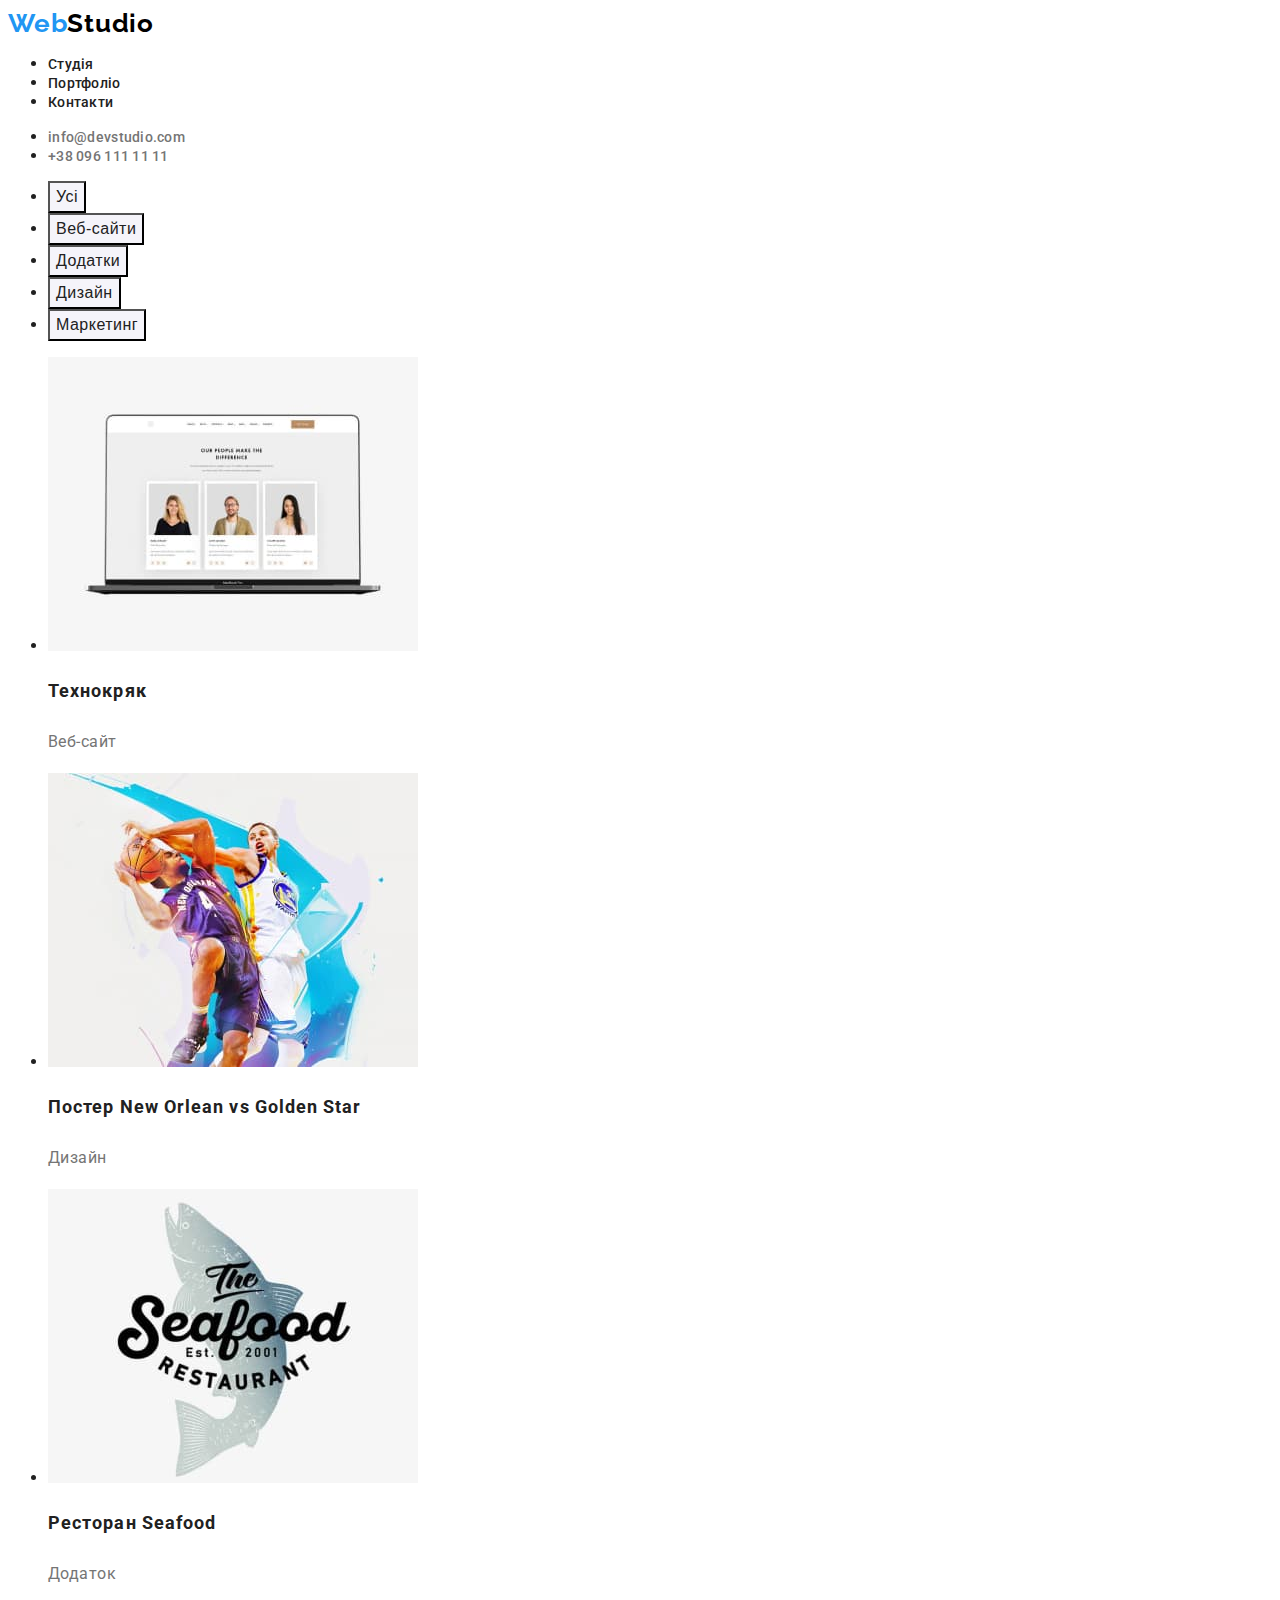
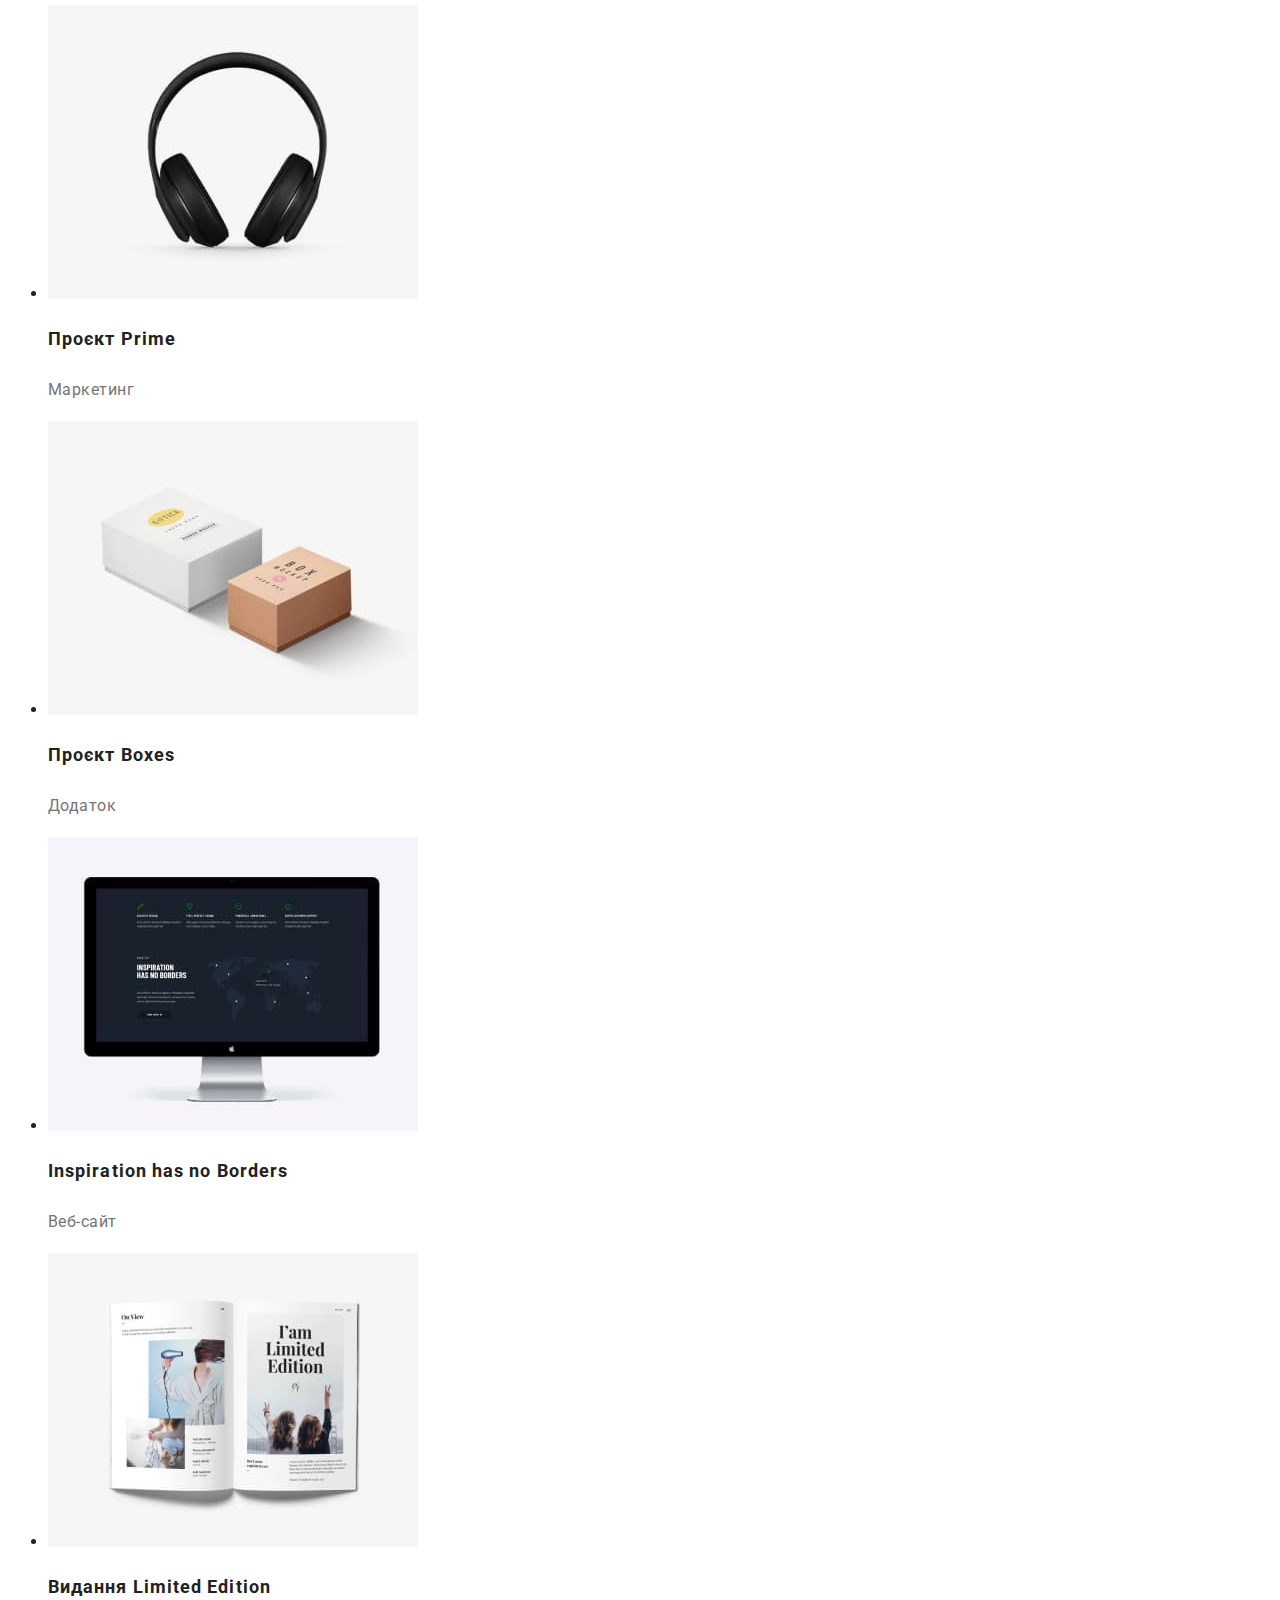
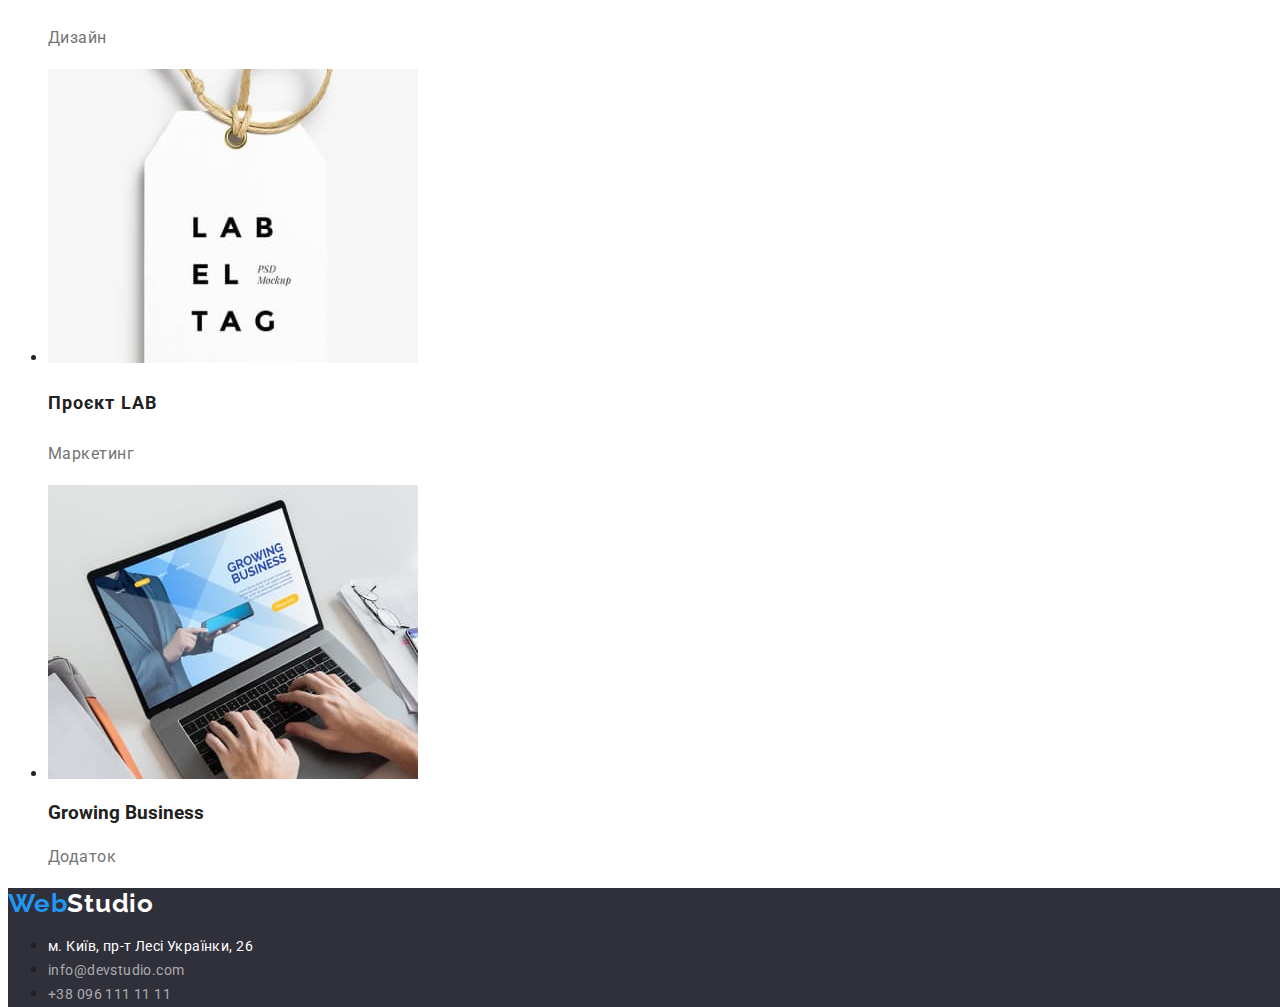
==== commit d72477d8: "redact" ====
--- a/portfolio.html
+++ b/portfolio.html
@@ -1,102 +1,154 @@
 <!DOCTYPE html>
 <html lang="uk">
-
-<head>
+  <head>
     <meta charset="UTF-8" />
     <meta http-equiv="X-UA-Compatible" content="IE=edge" />
     <meta name="viewport" content="width=device-width, initial-scale=1.0" />
     <link
-        href="https://fonts.googleapis.com/css2?family=Raleway:wght@700&family=Roboto:wght@400;500;700;900&display=swap"
-        rel="stylesheet" />
+      href="https://fonts.googleapis.com/css2?family=Raleway:wght@700&family=Roboto:wght@400;500;700;900&display=swap"
+      rel="stylesheet"
+    />
 
     <title>Портфоліо</title>
     <link rel="stylesheet" href="./css/styles.css" />
-</head>
+  </head>
 
-<body>
+  <body>
     <header class="page-header">
-        <nav>
-            <a href="" class="logo" lang="en">Web<span class="logo-second-part-one">Studio</span></a>
-            <ul class="main-nav">
-                <li><a href="./index.html" class="main-nav-item">Студія</a></li>
-                <li>
-                    <a href="./portfolio.html" class="main-nav-item">Портфоліо</a>
-                </li>
-                <li><a href="" class="main-nav-item">Контакти</a></li>
-            </ul>
-        </nav>
+      <nav>
+        <a href="" class="logo" lang="en"
+          >Web<span class="logo-second-part-one">Studio</span></a
+        >
+        <ul class="main-nav">
+          <li><a href="./index.html" class="main-nav-item">Студія</a></li>
+          <li>
+            <a href="./portfolio.html" class="main-nav-item">Портфоліо</a>
+          </li>
+          <li><a href="" class="main-nav-item">Контакти</a></li>
+        </ul>
+      </nav>
 
-        <a href="mailto:info@devstudio.com" class="contact-me">info@devstudio.com</a>
-        <a href="tel:+380961111111" class="contact-me">+38 096 111 11 11</a>
+      <ul>
+        <li>
+          <a href="mailto:info@devstudio.com" class="contact-me"
+            >info@devstudio.com</a
+          >
+        </li>
+        <li>
+          <a href="tel:+380961111111" class="contact-me">+38 096 111 11 11</a>
+        </li>
+      </ul>
     </header>
     <main>
+      <ul>
+        <li><button type="button" class="port-button">Усі</button></li>
+        <li><button type="button" class="port-button">Веб-сайти</button></li>
+        <li><button type="button" class="port-button">Додатки</button></li>
+        <li><button type="button" class="port-button">Дизайн</button></li>
+        <li><button type="button" class="port-button">Маркетинг</button></li>
+      </ul>
+      <section>
         <ul>
-            <li><button type="button" class="port-button">Усі</button></li>
-            <li><button type="button" class="port-button">Веб-сайти</button></li>
-            <li><button type="button" class="port-button">Додатки</button></li>
-            <li><button type="button" class="port-button">Дизайн</button></li>
-            <li><button type="button" class="port-button">Маркетинг</button></li>
+          <li>
+            <img
+              src="./images/technocrack.jpg"
+              alt="оформлення вебсайту"
+              width="370"
+            />
+            <h3 class="example">Технокряк</h3>
+            <p class="example-name">Веб-сайт</p>
+          </li>
+          <li>
+            <img
+              src="./images/poster.jpg"
+              alt="оформлення постерів"
+              width="370"
+            />
+            <h3 class="example">
+              Постер <span lang="en">New Orlean vs Golden Star</span>
+            </h3>
+            <p class="example-name">Дизайн</p>
+          </li>
+          <li>
+            <img
+              src="./images/restaurant.jpg"
+              alt="оформлення сайту ресторану"
+              width="370"
+            />
+            <h3 class="example">Ресторан <span lang="en">Seafood</span></h3>
+            <p class="example-name">Додаток</p>
+          </li>
+          <li>
+            <img
+              src="./images/project-prime.jpg"
+              alt="маркетинг роектів"
+              width="370"
+            />
+            <h3 class="example">Проєкт <span lang="en">Prime</span></h3>
+            <p class="example-name">Маркетинг</p>
+          </li>
+          <li>
+            <img
+              src="./images/project-boxes.jpg"
+              alt="створення додатків"
+              width="370"
+            />
+            <h3 class="example">Проєкт <span lang="en">Boxes</span></h3>
+            <p class="example-name">Додаток</p>
+          </li>
+          <li>
+            <img
+              src="./images/inspiration.jpg"
+              alt="оформлення вебсайтів"
+              width="370"
+            />
+            <h3 class="example">Inspiration has no Borders</h3>
+            <p class="example-name">Веб-сайт</p>
+          </li>
+          <li>
+            <img src="./images/vydannya.jpg" alt="дизайн видань" width="370" />
+            <h3 class="example">
+              Видання <span lang="en">Limited Edition</span>
+            </h3>
+            <p class="example-name">Дизайн</p>
+          </li>
+          <li>
+            <img src="./images/project-lab.jpg" alt="макетинг" width="370" />
+            <h3 class="example">Проєкт <span lang="en">LAB</span></h3>
+            <p class="example-name">Маркетинг</p>
+          </li>
+          <li>
+            <img
+              src="./images/growing-business.jpg"
+              alt="дизайн додатку"
+              width="370"
+            />
+            <h3>Growing Business</h3>
+            <p class="example-name">Додаток</p>
+          </li>
         </ul>
-        <section>
-            <ul>
-                <li>
-                    <img src="./images/technocrack.jpg" alt="оформлення вебсайту" width="370" />
-                    <h3 class="example">Технокряк</h3>
-                    <p class="example-name">Веб-сайт</p>
-                </li>
-                <li>
-                    <img src="./images/poster.jpg" alt="оформлення постерів" width="370" />
-                    <h3 class="example">Постер <span lang="en">New Orlean vs Golden Star</span></h3>
-                    <p class="example-name">Дизайн</p>
-                </li>
-                <li>
-                    <img src="./images/restaurant.jpg" alt="оформлення сайту ресторану" width="370" />
-                    <h3 class="example">Ресторан <span lang="en">Seafood</span></h3>
-                    <p class="example-name">Додаток</p>
-                </li>
-                <li>
-                    <img src="./images/project-prime.jpg" alt="маркетинг роектів" width="370" />
-                    <h3 class="example">Проєкт <span lang="en">Prime</span></h3>
-                    <p class="example-name">Маркетинг</p>
-                </li>
-                <li>
-                    <img src="./images/project-boxes.jpg" alt="створення додатків" width="370" />
-                    <h3 class="example">Проєкт <span lang="en">Boxes</span></h3>
-                    <p class="example-name">Додаток</p>
-                </li>
-                <li>
-                    <img src="./images/inspiration.jpg" alt="оформлення вебсайтів" width="370" />
-                    <h3 class="example">Inspiration has no Borders</h3>
-                    <p class="example-name">Веб-сайт</p>
-                </li>
-                <li>
-                    <img src="./images/vydannya.jpg" alt="дизайн видань" width="370" />
-                    <h3 class="example">Видання <span lang="en">Limited Edition</span></h3>
-                    <p class="example-name">Дизайн</p>
-                </li>
-                <li>
-                    <img src="./images/project-lab.jpg" alt="макетинг" width="370" />
-                    <h3 class="example">Проєкт <span lang="en">LAB</span></h3>
-                    <p class="example-name">Маркетинг</p>
-                </li>
-                <li>
-                    <img src="./images/growing-business.jpg" alt="дизайн додатку" width="370" />
-                    <h3>Growing Business</h3>
-                    <p class="example-name">Додаток</p>
-                </li>
-            </ul>
-        </section>
+      </section>
     </main>
     <footer class="footer">
-        <a href="" lang="en" class="logo-sec">Web<span class="logo-second-part-two">Studio</span></a>
+      <a href="" lang="en" class="logo-sec"
+        >Web<span class="logo-second-part-two">Studio</span></a
+      >
 
-        <address>
-            <span class="home">м. Київ, пр-т Лесі Українки, 26</span><br />
-            <a href="mailto:info@devstudio.com" class="contact-me-to">info@devstudio.com</a><br />
-            <a href="tel:+380961111111" class="contact-me-to">+38 096 111 11 11</a>
-        </address>
+      <address>
+        <ul>
+          <li><span class="home">м. Київ, пр-т Лесі Українки, 26</span></li>
+          <li>
+            <a href="mailto:info@devstudio.com" class="contact-me-to"
+              >info@devstudio.com</a
+            >
+          </li>
+          <li>
+            <a href="tel:+380961111111" class="contact-me-to"
+              >+38 096 111 11 11</a
+            >
+          </li>
+        </ul>
+      </address>
     </footer>
-    
-</body>
-
-</html>+  </body>
+</html>
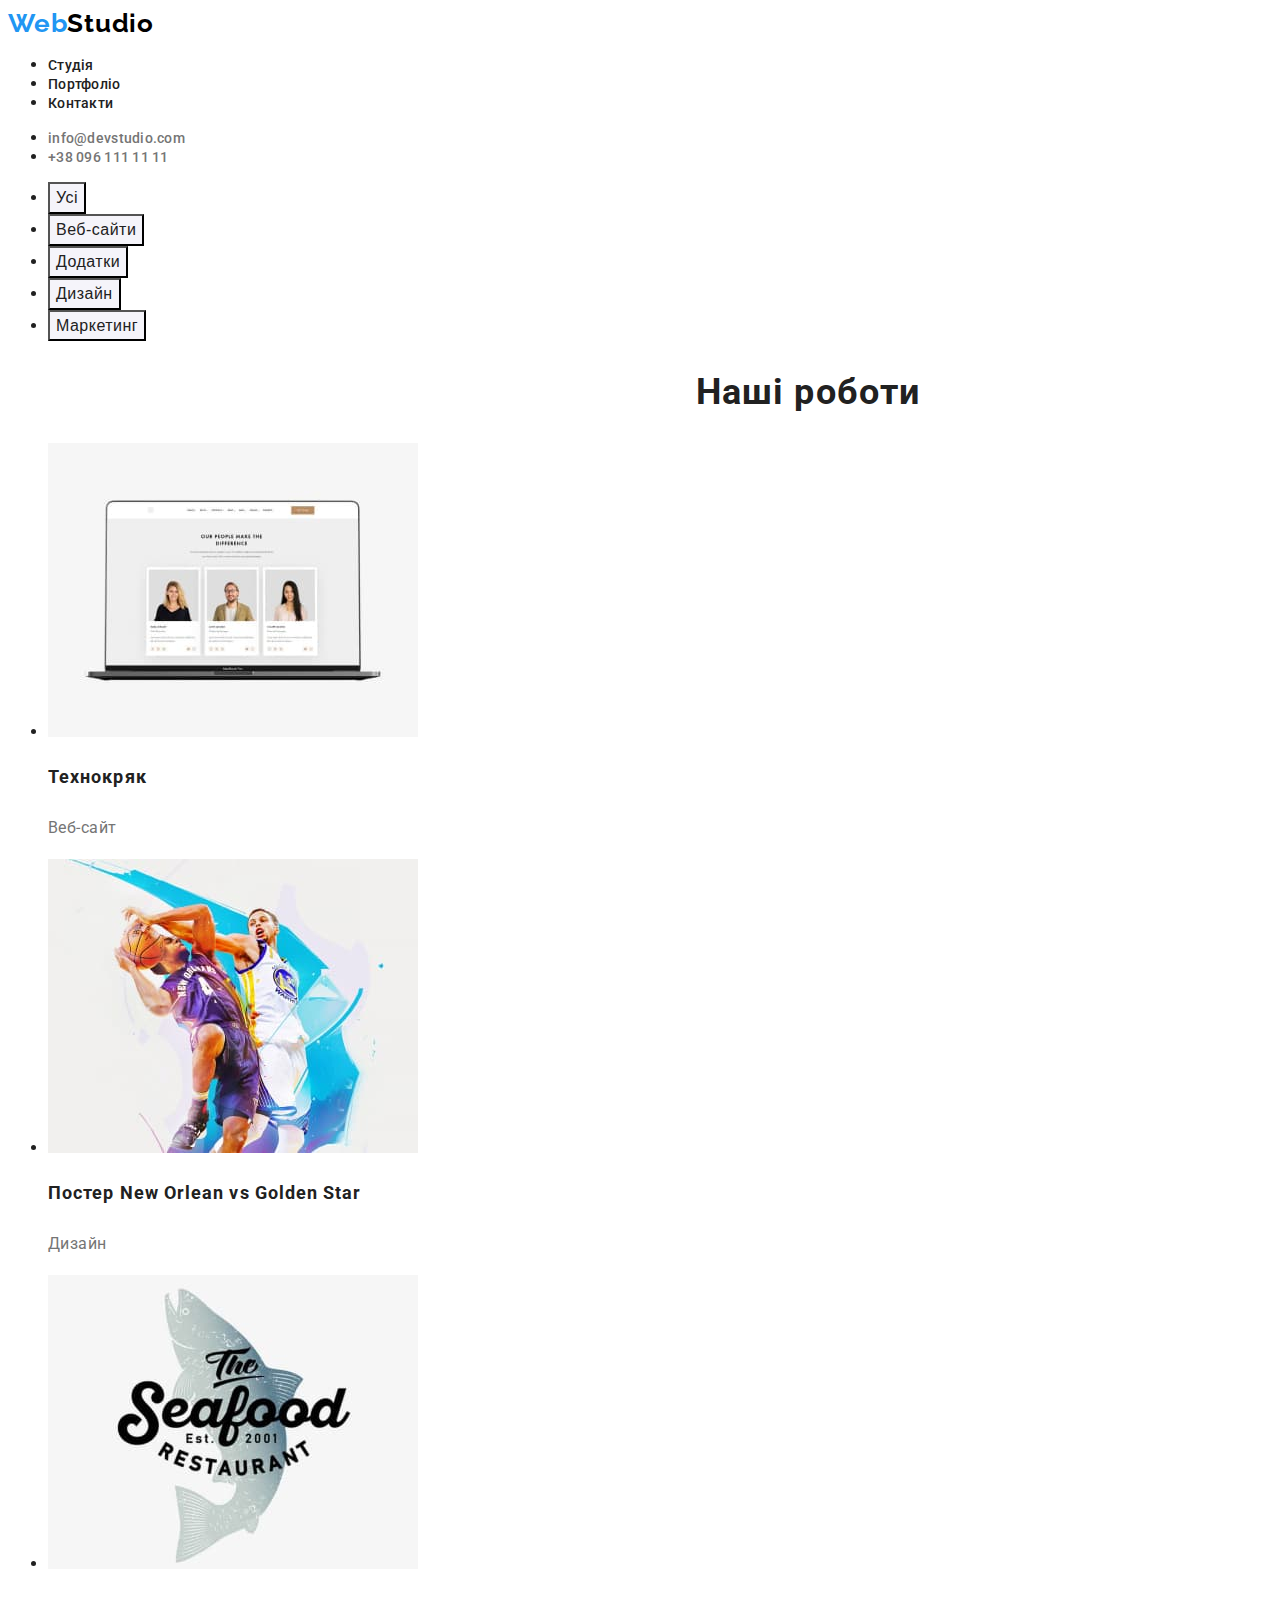
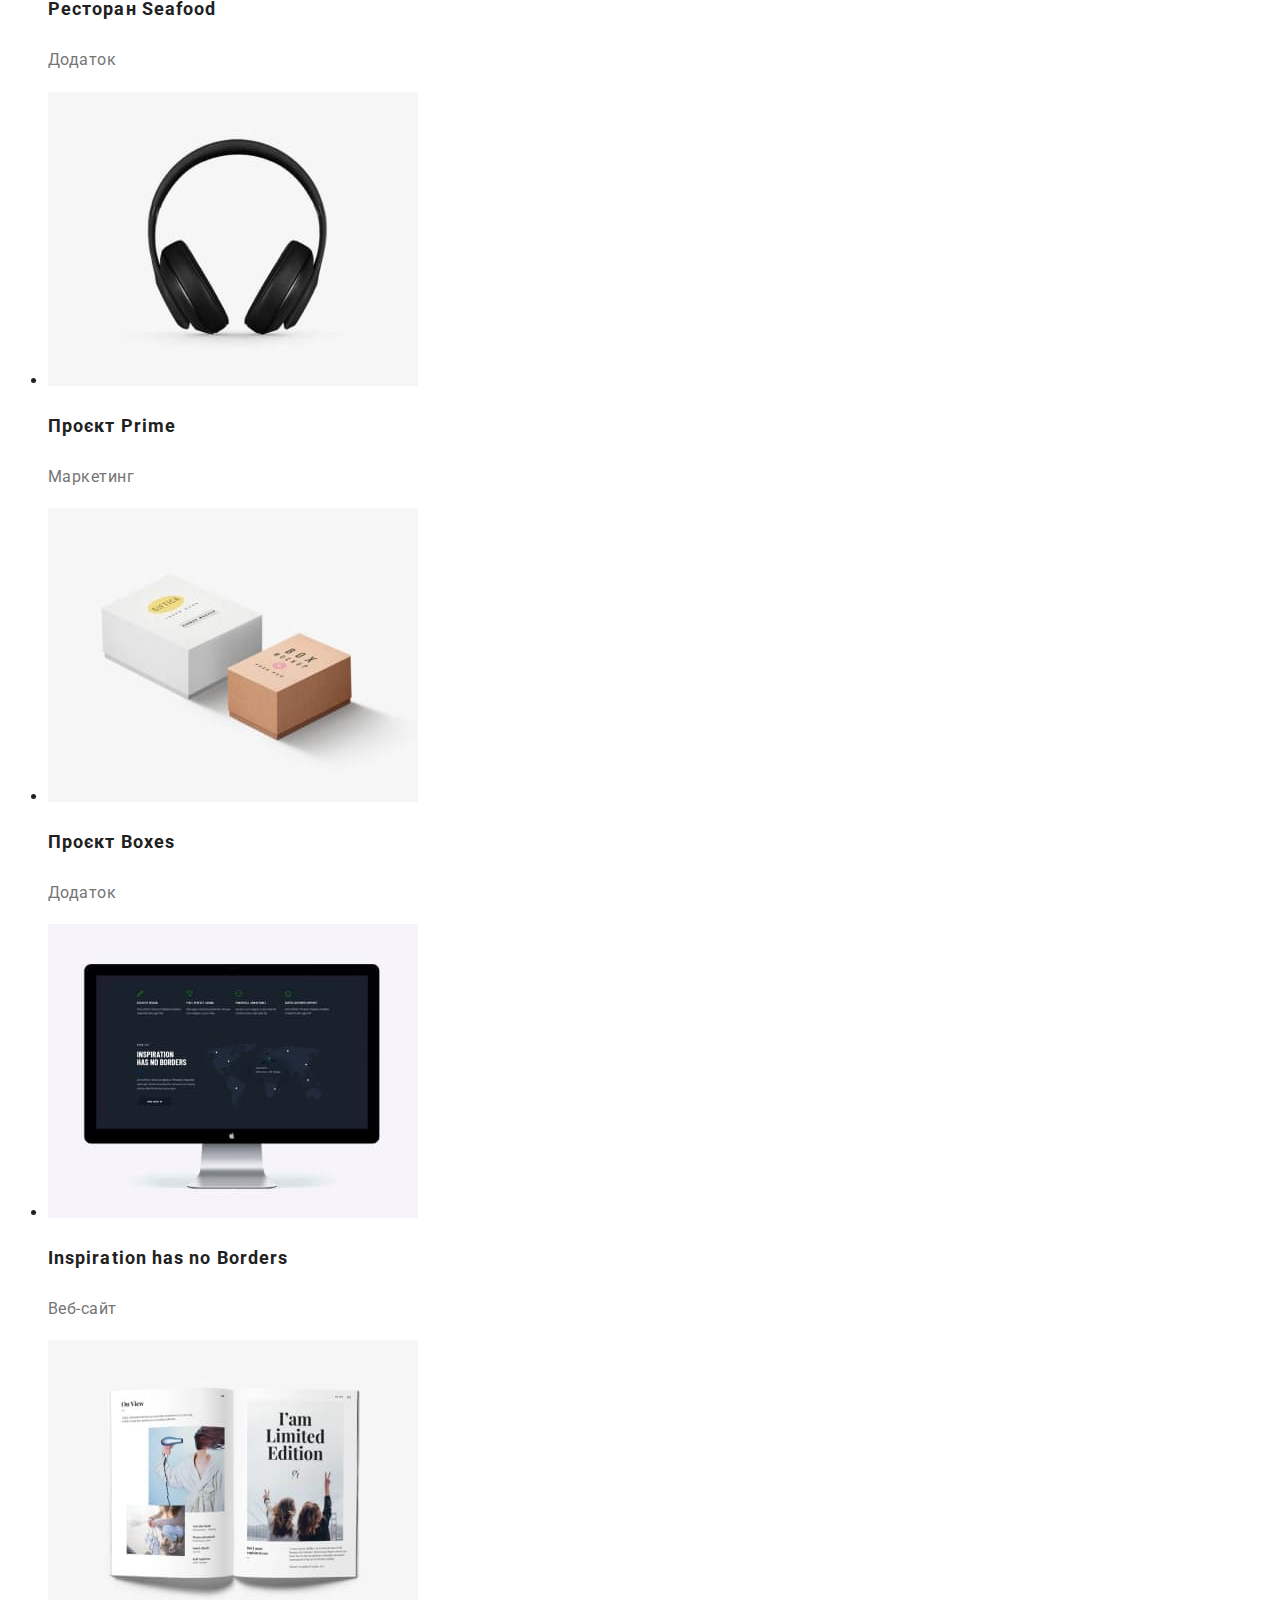
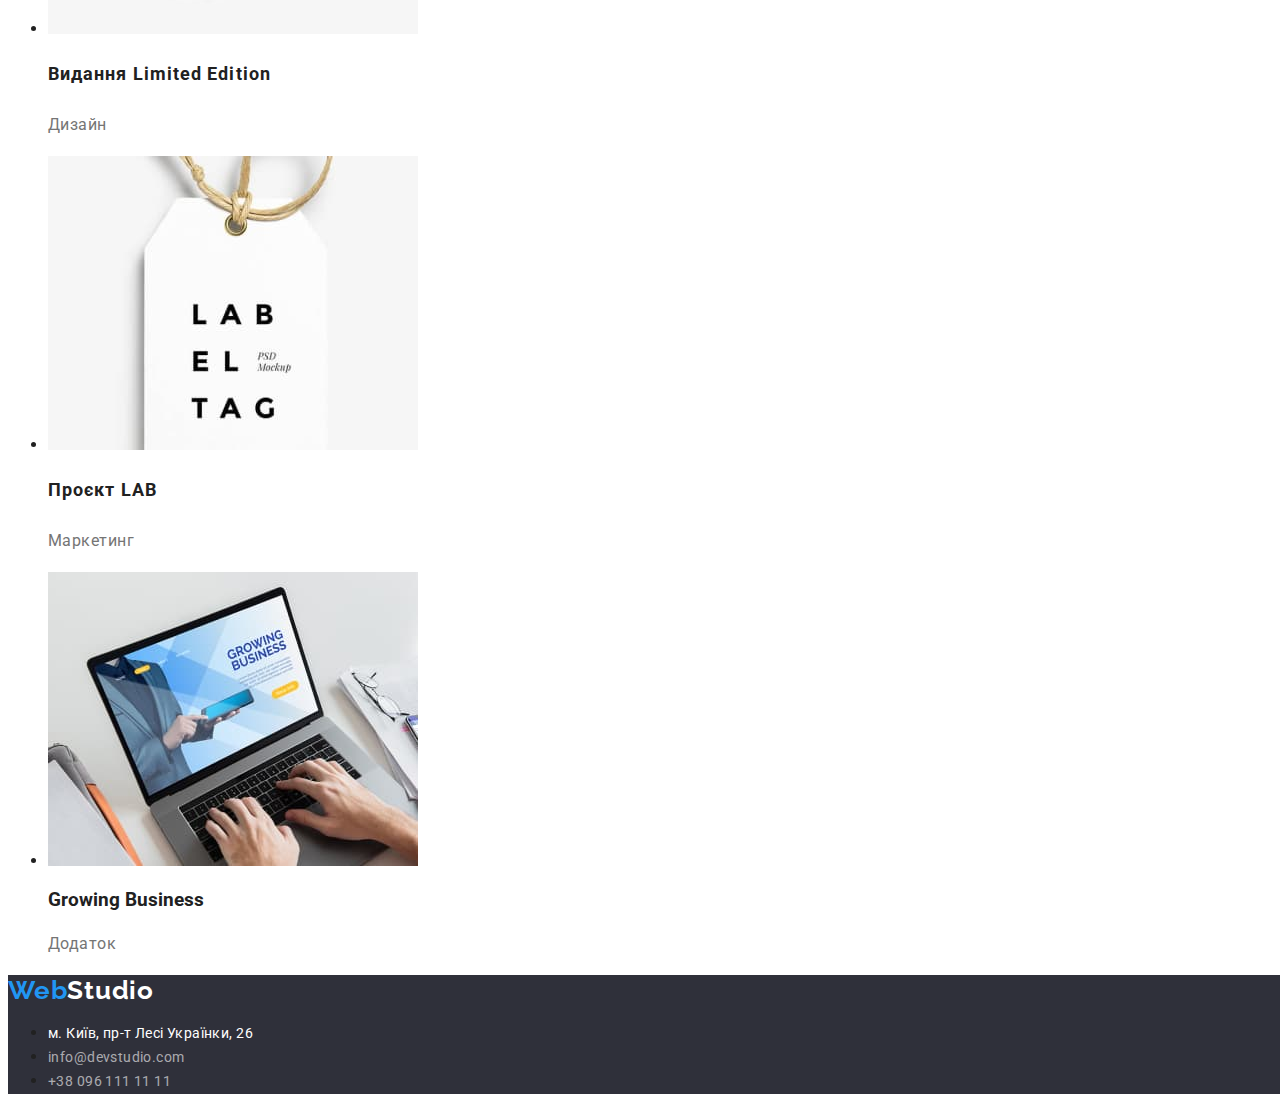
==== commit 4ea29c13: "line-height" ====
--- a/portfolio.html
+++ b/portfolio.html
@@ -48,6 +48,7 @@
         <li><button type="button" class="port-button">Маркетинг</button></li>
       </ul>
       <section>
+        <h2 class="our-works">Наші роботи</h2>
         <ul>
           <li>
             <img
--- a/css/styles.css
+++ b/css/styles.css
@@ -22,7 +22,7 @@
 body {
   font-family: Roboto, Raleway, sans-serif;
   color: var(--main-text-color);
-  background-color: var(--main-background-color);
+  /* background-color: var(--main-background-color); */
   width: 1600px;
   height: 2346px;
 }
@@ -36,8 +36,8 @@
   font-style: normal;
   font-weight: 700;
   font-size: 26px;
-  letter-spacing: 0.03em;
-  /* line-height: 31px; */
+  line-height: 1.19;
+  letter-spacing: 0.03em;
 }
 
 .logo-second-part-one {
@@ -49,7 +49,7 @@
   font-style: normal;
   font-weight: 500;
   font-size: 14px;
-  line-height: 16px;
+  line-height: 1.14;
   text-decoration: none;
   letter-spacing: 0.02em;
 }
@@ -64,7 +64,7 @@
   font-style: normal;
   font-weight: 500;
   font-size: 14px;
-  line-height: 16px;
+  line-height: 1, 14;
   text-decoration: none;
   letter-spacing: 0.02em;
 }
@@ -109,18 +109,18 @@
   font-style: normal;
   font-weight: 700;
   font-size: 14px;
-  line-height: 16px;
+  line-height: 11.14;
   letter-spacing: 0.03em;
   text-transform: uppercase;
 }
 
 .benefit-item-discription {
+  color: var(--secondary-text-color);
   font-style: normal;
   font-weight: 400;
   font-size: 14px;
   line-height: 1.71;
   letter-spacing: 0.03em;
-  color: var(--secondary-text-color);
 }
 
 /* .works {
@@ -130,7 +130,7 @@
   font-style: normal;
   font-weight: 700;
   font-size: 36px;
-  line-height: 42px;
+  line-height: 1.17;
   text-align: center;
   letter-spacing: 0.03em;
 }
@@ -143,7 +143,7 @@
   font-style: normal;
   font-weight: 700;
   font-size: 36px;
-  line-height: 42px;
+  line-height: 1.17;
   text-align: center;
   letter-spacing: 0.03em;
 }
@@ -152,7 +152,7 @@
   font-style: normal;
   font-weight: 500;
   font-size: 16px;
-  line-height: 19px;
+  line-height: 1.19;
   text-align: center;
   letter-spacing: 0.03em;
 }
@@ -161,7 +161,7 @@
   font-style: normal;
   font-weight: 400;
   font-size: 16px;
-  line-height: 19px;
+  line-height: 1.19;
   text-align: center;
   letter-spacing: 0.03em;
   color: var(--secondary-text-color);
@@ -176,7 +176,7 @@
   font-style: normal;
   font-weight: 700;
   font-size: 26px;
-  line-height: 31px;
+  line-height: 1.19;
   letter-spacing: 0.03em;
   color: var(--active-text-color);
   text-decoration: none;
@@ -213,7 +213,7 @@
   font-style: normal;
   font-weight: 500;
   font-size: 16px;
-  line-height: 26px;
+  line-height: 1.62;
   text-align: center;
   letter-spacing: 0.03em;
 }
@@ -222,11 +222,20 @@
   background-color: var(--active-text-color);
   color: var(--second-logo-color);
 }
+
+.our-works {
+  font-style: normal;
+  font-weight: 700;
+  font-size: 36px;
+  line-height: 1.17;
+  text-align: center;
+  letter-spacing: 0.03em;
+}
 .example {
   font-style: normal;
   font-weight: 700;
   font-size: 18px;
-  line-height: 36px;
+  line-height: 2;
   letter-spacing: 0.06em;
   color: var(--main-text-color);
 }
@@ -234,7 +243,7 @@
   font-style: normal;
   font-weight: 400;
   font-size: 16px;
-  line-height: 30px;
-  letter-spacing: 0.03em;
-  color: var(--secondary-text-color);
-}
+  line-height: 1.88;
+  letter-spacing: 0.03em;
+  color: var(--secondary-text-color);
+}
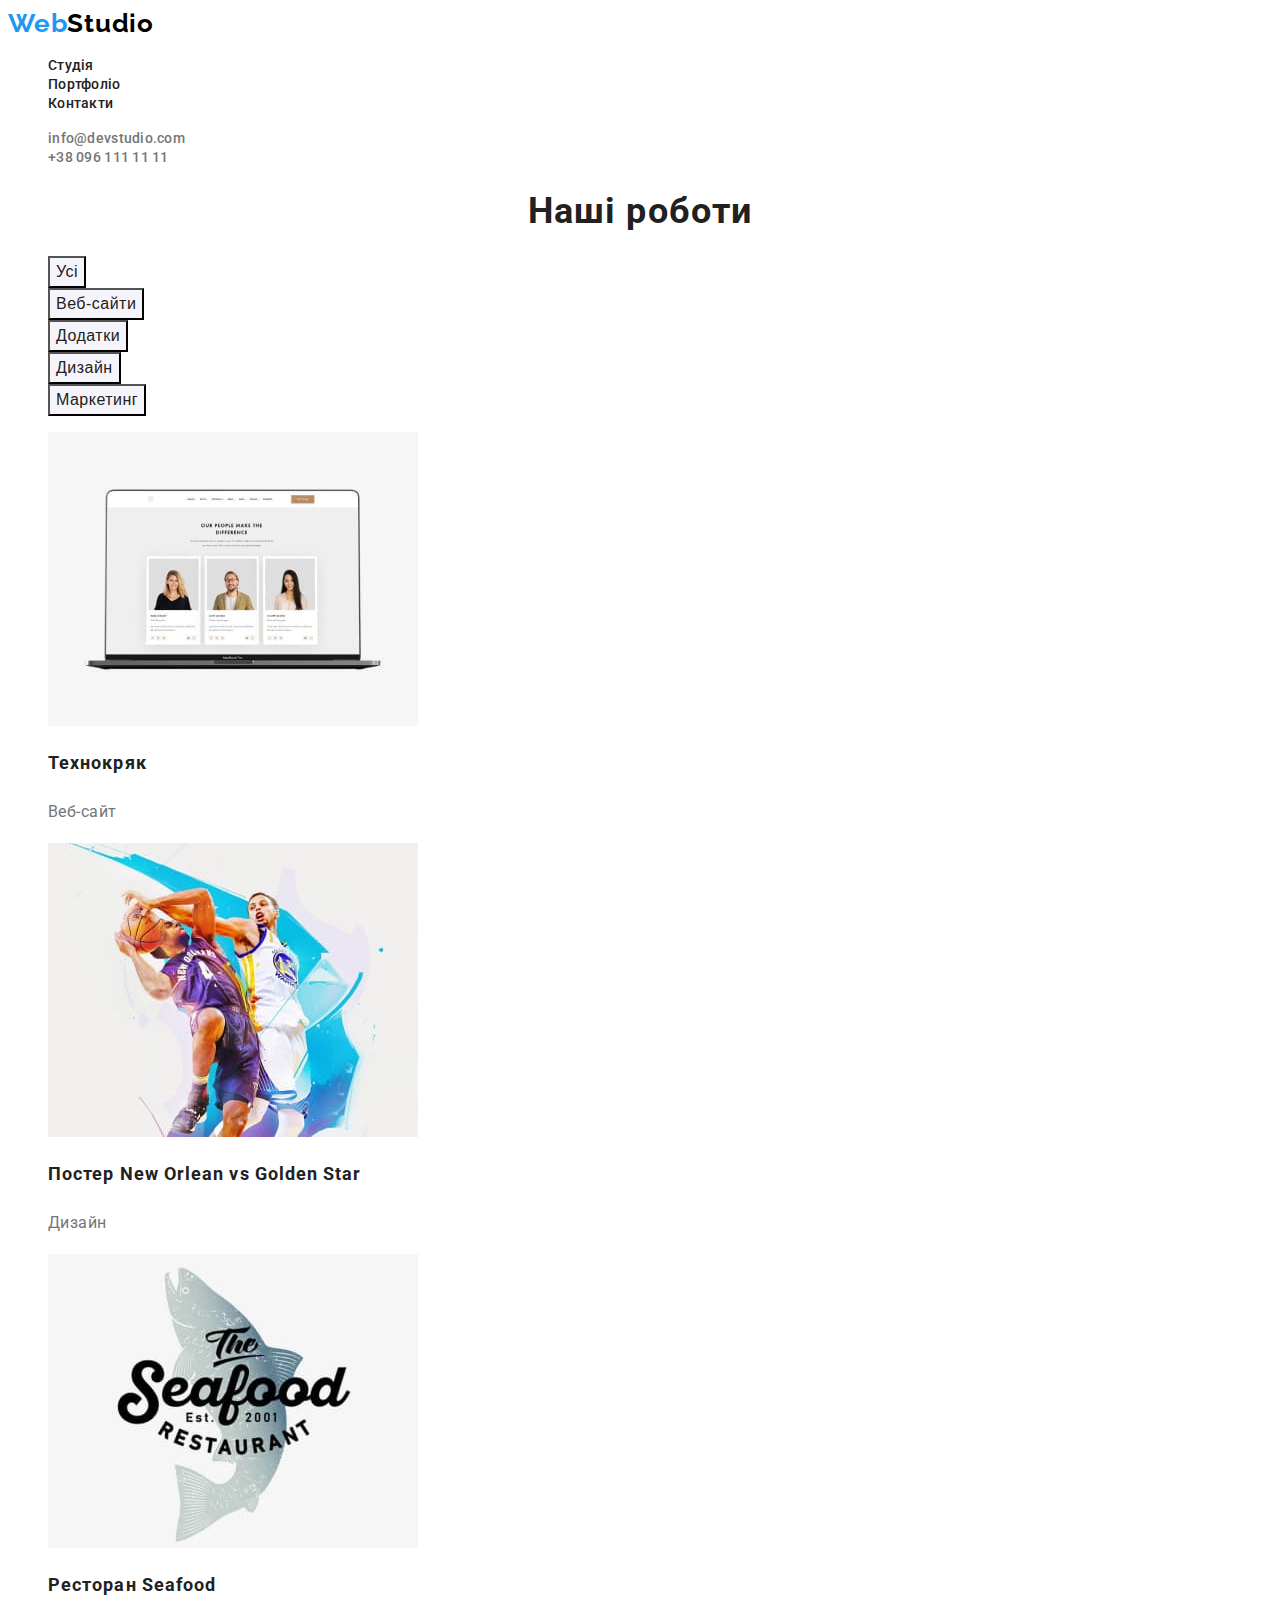
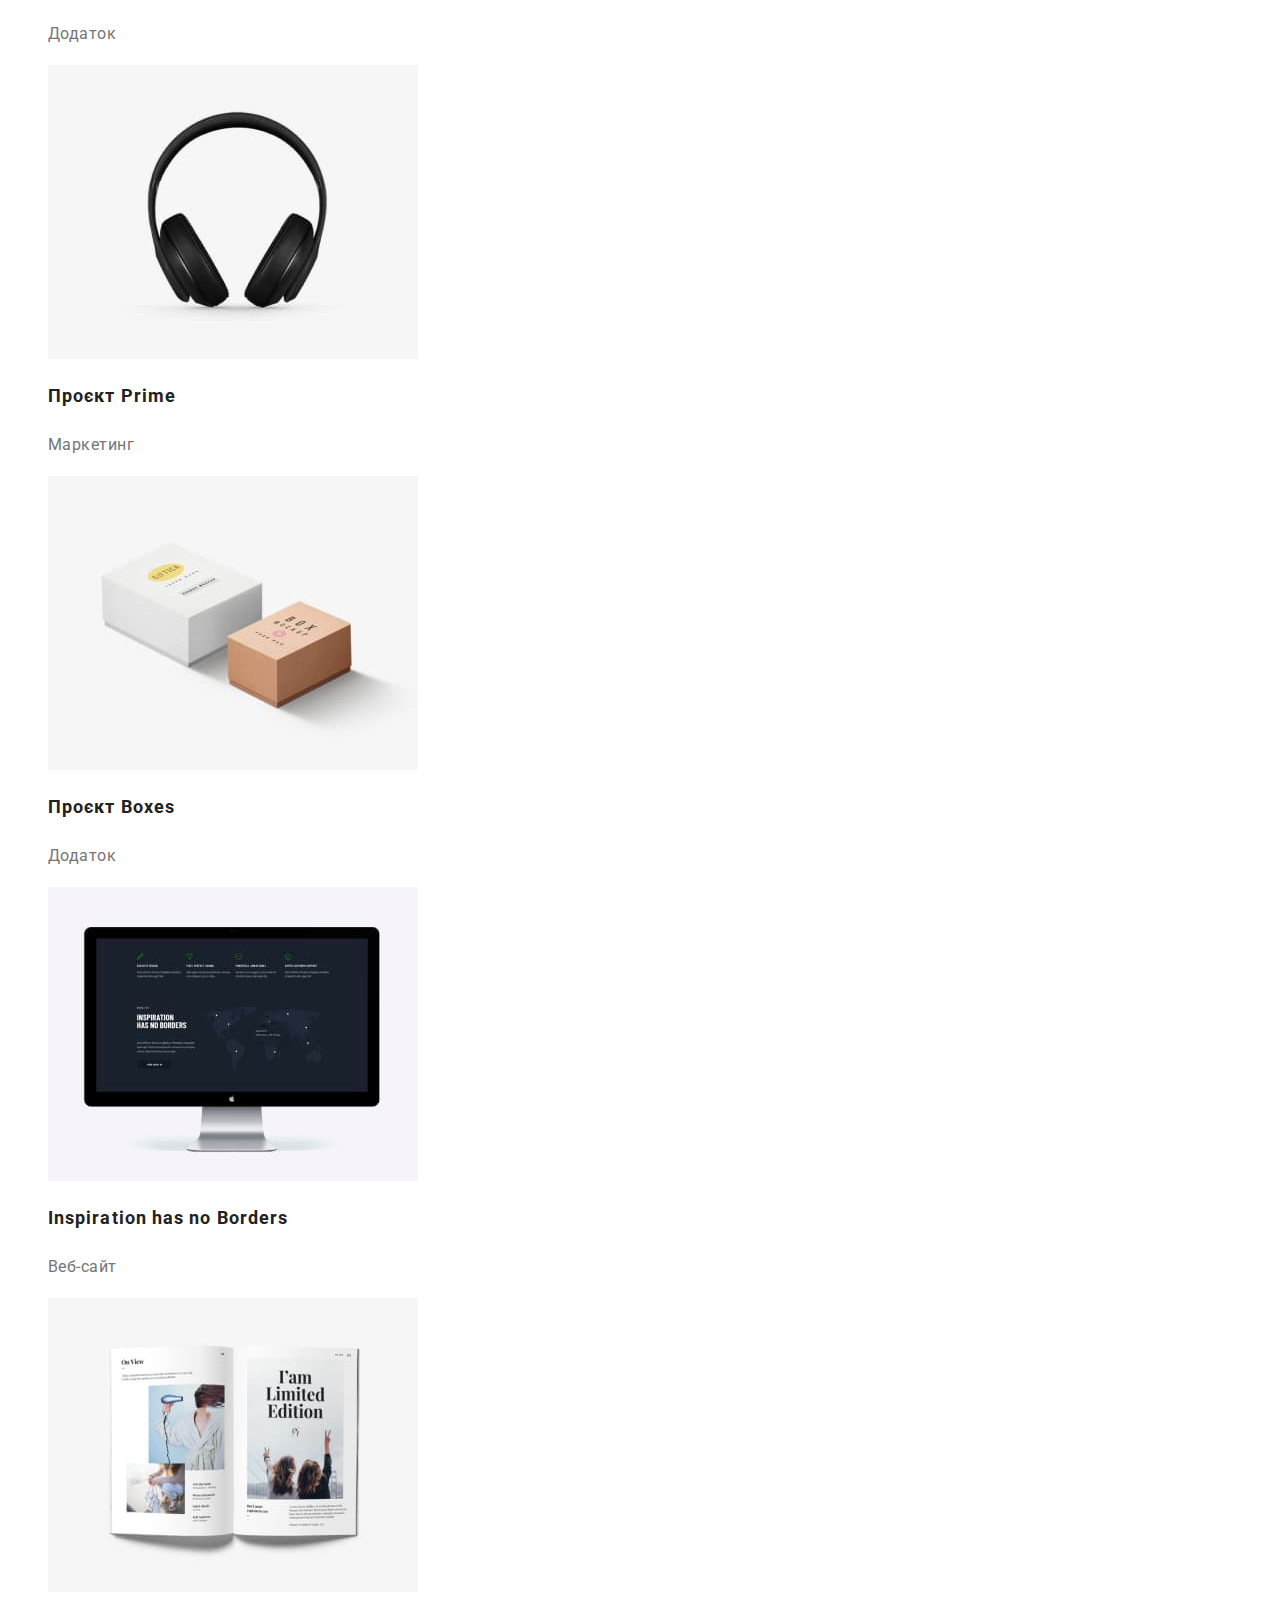
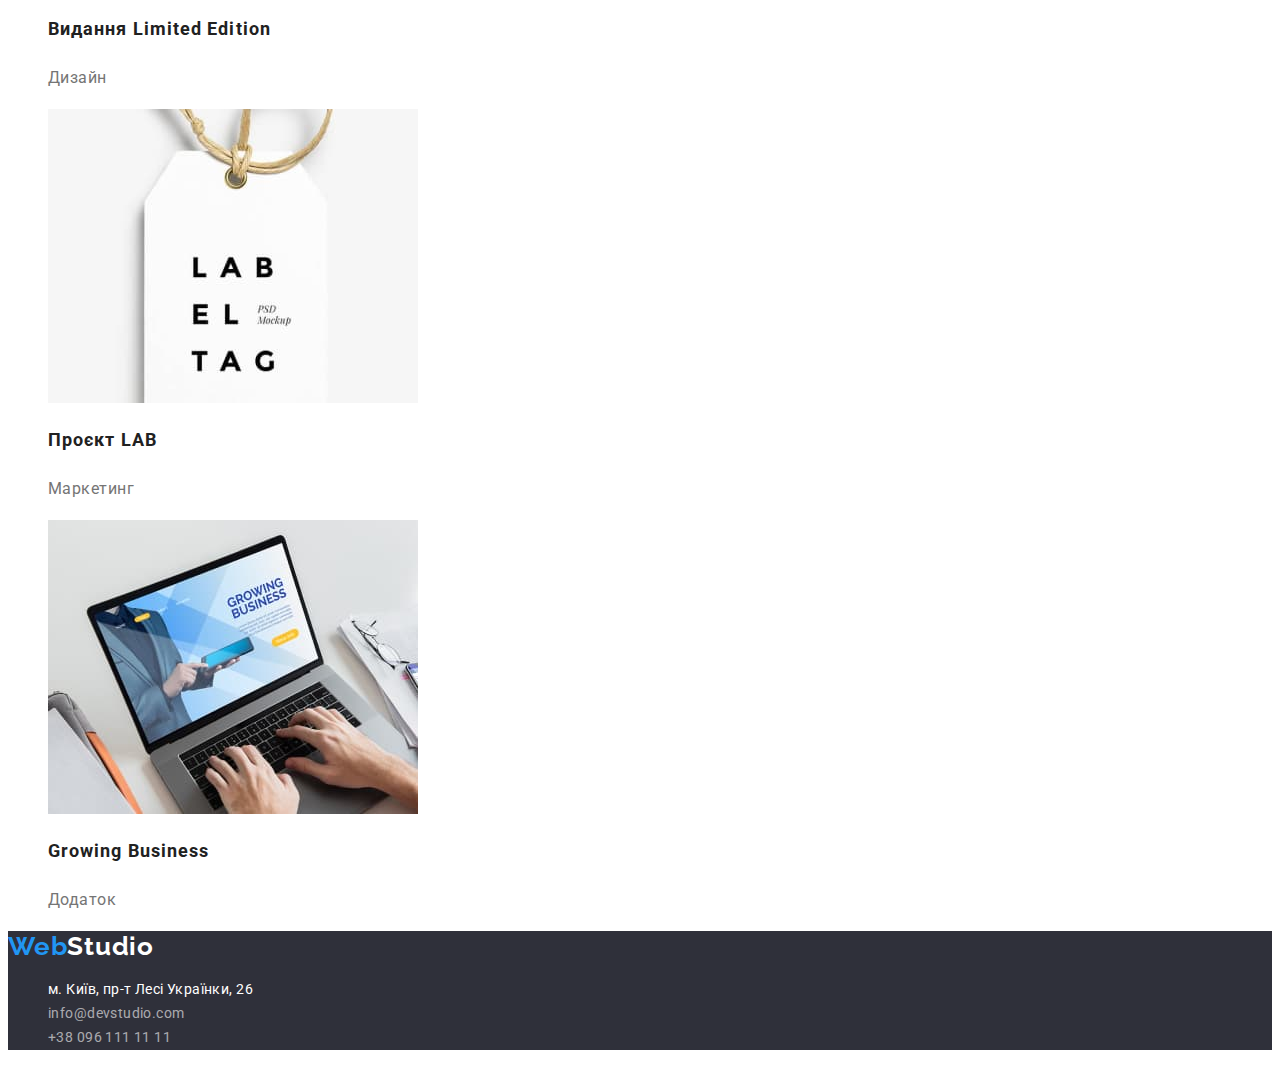
==== commit d47c6953: "done" ====
--- a/portfolio.html
+++ b/portfolio.html
@@ -40,15 +40,15 @@
       </ul>
     </header>
     <main>
-      <ul>
-        <li><button type="button" class="port-button">Усі</button></li>
-        <li><button type="button" class="port-button">Веб-сайти</button></li>
-        <li><button type="button" class="port-button">Додатки</button></li>
-        <li><button type="button" class="port-button">Дизайн</button></li>
-        <li><button type="button" class="port-button">Маркетинг</button></li>
-      </ul>
       <section>
-        <h2 class="our-works">Наші роботи</h2>
+        <h1 class="our-works">Наші роботи</h1>
+        <ul>
+          <li><button type="button" class="port-button">Усі</button></li>
+          <li><button type="button" class="port-button">Веб-сайти</button></li>
+          <li><button type="button" class="port-button">Додатки</button></li>
+          <li><button type="button" class="port-button">Дизайн</button></li>
+          <li><button type="button" class="port-button">Маркетинг</button></li>
+        </ul>
         <ul>
           <li>
             <img
@@ -56,7 +56,7 @@
               alt="оформлення вебсайту"
               width="370"
             />
-            <h3 class="example">Технокряк</h3>
+            <h2 class="example">Технокряк</h2>
             <p class="example-name">Веб-сайт</p>
           </li>
           <li>
@@ -65,9 +65,9 @@
               alt="оформлення постерів"
               width="370"
             />
-            <h3 class="example">
+            <h2 class="example">
               Постер <span lang="en">New Orlean vs Golden Star</span>
-            </h3>
+            </h2>
             <p class="example-name">Дизайн</p>
           </li>
           <li>
@@ -76,7 +76,7 @@
               alt="оформлення сайту ресторану"
               width="370"
             />
-            <h3 class="example">Ресторан <span lang="en">Seafood</span></h3>
+            <h2 class="example">Ресторан <span lang="en">Seafood</span></h2>
             <p class="example-name">Додаток</p>
           </li>
           <li>
@@ -85,7 +85,7 @@
               alt="маркетинг роектів"
               width="370"
             />
-            <h3 class="example">Проєкт <span lang="en">Prime</span></h3>
+            <h2 class="example">Проєкт <span lang="en">Prime</span></h2>
             <p class="example-name">Маркетинг</p>
           </li>
           <li>
@@ -94,7 +94,7 @@
               alt="створення додатків"
               width="370"
             />
-            <h3 class="example">Проєкт <span lang="en">Boxes</span></h3>
+            <h2 class="example">Проєкт <span lang="en">Boxes</span></h2>
             <p class="example-name">Додаток</p>
           </li>
           <li>
@@ -103,19 +103,19 @@
               alt="оформлення вебсайтів"
               width="370"
             />
-            <h3 class="example">Inspiration has no Borders</h3>
+            <h2 class="example">Inspiration has no Borders</h2>
             <p class="example-name">Веб-сайт</p>
           </li>
           <li>
             <img src="./images/vydannya.jpg" alt="дизайн видань" width="370" />
-            <h3 class="example">
+            <h2 class="example">
               Видання <span lang="en">Limited Edition</span>
-            </h3>
+            </h2>
             <p class="example-name">Дизайн</p>
           </li>
           <li>
             <img src="./images/project-lab.jpg" alt="макетинг" width="370" />
-            <h3 class="example">Проєкт <span lang="en">LAB</span></h3>
+            <h2 class="example">Проєкт <span lang="en">LAB</span></h2>
             <p class="example-name">Маркетинг</p>
           </li>
           <li>
@@ -124,7 +124,7 @@
               alt="дизайн додатку"
               width="370"
             />
-            <h3>Growing Business</h3>
+            <h2 class="example">Growing Business</h2>
             <p class="example-name">Додаток</p>
           </li>
         </ul>
--- a/css/styles.css
+++ b/css/styles.css
@@ -8,32 +8,29 @@
 */
 :root {
   --first-logo-color: #000000;
-  --second-logo-color: #ffffff;
+  --white-color: #ffffff;
   --main-text-color: #212121;
   --secondary-text-color: #757575;
-  --third-text-color: #ffffff;
   --active-text-color: #2196f3;
-  --main-background-color: #ffffff;
   --background-color: #2f303a;
   --secondary-background-color: #f5f4fa;
   --last-text-color: rgba(255, 255, 255, 0.6);
+  --b-a-c: #188ce8;
 }
 
 body {
   font-family: Roboto, Raleway, sans-serif;
   color: var(--main-text-color);
-  /* background-color: var(--main-background-color); */
-  width: 1600px;
-  height: 2346px;
-}
-
+}
+ul {
+  list-style: none;
+}
 /* header styles */
 
 .logo {
-  font-family: Raleway;
-  color: var(--active-text-color);
-  text-decoration: none;
-  font-style: normal;
+  font-family: Raleway, sans-serif;
+  color: var(--active-text-color);
+  text-decoration: none;
   font-weight: 700;
   font-size: 26px;
   line-height: 1.19;
@@ -46,7 +43,6 @@
 
 .main-nav-item {
   color: var(--main-text-color);
-  font-style: normal;
   font-weight: 500;
   font-size: 14px;
   line-height: 1.14;
@@ -58,13 +54,15 @@
 .main-nav-item:focus {
   color: var(--active-text-color);
 }
+.main-nav-item:active {
+  color: var(--active-text-color);
+}
 
 .contact-me {
   color: var(--secondary-text-color);
-  font-style: normal;
   font-weight: 500;
   font-size: 14px;
-  line-height: 1, 14;
+  line-height: 1.14;
   text-decoration: none;
   letter-spacing: 0.02em;
 }
@@ -77,58 +75,56 @@
 /* main styles */
 
 .hero {
-  width: 1600px;
-  height: 600px;
   background-color: var(--background-color);
 }
 
 .headline {
-  color: var(--third-text-color);
-  font-style: normal;
+  color: var(--white-color);
   font-weight: 900;
   font-size: 44px;
   line-height: 1.36;
-  /* text-align: center; */
+  text-align: center;
   letter-spacing: 0.06em;
   text-transform: uppercase;
 }
 
 .service {
   cursor: pointer;
-  color: var(--third-text-color);
+  color: var(--white-color);
   background-color: var(--active-text-color);
-  font-style: normal;
   font-weight: 700;
   font-size: 16px;
   line-height: 1.88;
   letter-spacing: 0.06em;
   text-align: center;
 }
-
+.service:hover,
+.service:focus {
+  background-color: var(--b-a-c);
+}
+
+.priorities {
+  font-size: 36px;
+  line-height: 1.17;
+  text-align: center;
+  letter-spacing: 0.03em;
+}
 .benefit-item {
-  font-style: normal;
-  font-weight: 700;
-  font-size: 14px;
-  line-height: 11.14;
+  font-size: 14px;
+  line-height: 1.14;
   letter-spacing: 0.03em;
   text-transform: uppercase;
 }
 
 .benefit-item-discription {
-  color: var(--secondary-text-color);
-  font-style: normal;
-  font-weight: 400;
+  font-weight: 400;
+  color: var(--secondary-text-color);
   font-size: 14px;
   line-height: 1.71;
   letter-spacing: 0.03em;
 }
 
-/* .works {
-  
-} */
 .what-to-do {
-  font-style: normal;
-  font-weight: 700;
   font-size: 36px;
   line-height: 1.17;
   text-align: center;
@@ -140,8 +136,6 @@
 }
 
 .our-team {
-  font-style: normal;
-  font-weight: 700;
   font-size: 36px;
   line-height: 1.17;
   text-align: center;
@@ -149,8 +143,6 @@
 }
 
 .team-member {
-  font-style: normal;
-  font-weight: 500;
   font-size: 16px;
   line-height: 1.19;
   text-align: center;
@@ -158,7 +150,6 @@
 }
 
 .work-member {
-  font-style: normal;
   font-weight: 400;
   font-size: 16px;
   line-height: 1.19;
@@ -172,8 +163,7 @@
   background-color: var(--background-color);
 }
 .logo-sec {
-  font-family: "Raleway";
-  font-style: normal;
+  font-family: Raleway, sans-serif;
   font-weight: 700;
   font-size: 26px;
   line-height: 1.19;
@@ -182,7 +172,7 @@
   text-decoration: none;
 }
 .logo-second-part-two {
-  color: var(--second-logo-color);
+  color: var(--white-color);
 }
 .home {
   font-style: normal;
@@ -190,7 +180,7 @@
   font-size: 14px;
   line-height: 1.71;
   letter-spacing: 0.03em;
-  color: var(--third-text-color);
+  color: var(--white-color);
 }
 .contact-me-to {
   font-style: normal;
@@ -210,7 +200,6 @@
 .port-button {
   color: var(--main-text-color);
   background-color: var(--secondary-background-color);
-  font-style: normal;
   font-weight: 500;
   font-size: 16px;
   line-height: 1.62;
@@ -220,11 +209,10 @@
 .port-button:hover,
 .port-button:focus {
   background-color: var(--active-text-color);
-  color: var(--second-logo-color);
+  color: var(--white-color);
 }
 
 .our-works {
-  font-style: normal;
   font-weight: 700;
   font-size: 36px;
   line-height: 1.17;
@@ -232,15 +220,12 @@
   letter-spacing: 0.03em;
 }
 .example {
-  font-style: normal;
-  font-weight: 700;
   font-size: 18px;
   line-height: 2;
   letter-spacing: 0.06em;
   color: var(--main-text-color);
 }
 .example-name {
-  font-style: normal;
   font-weight: 400;
   font-size: 16px;
   line-height: 1.88;
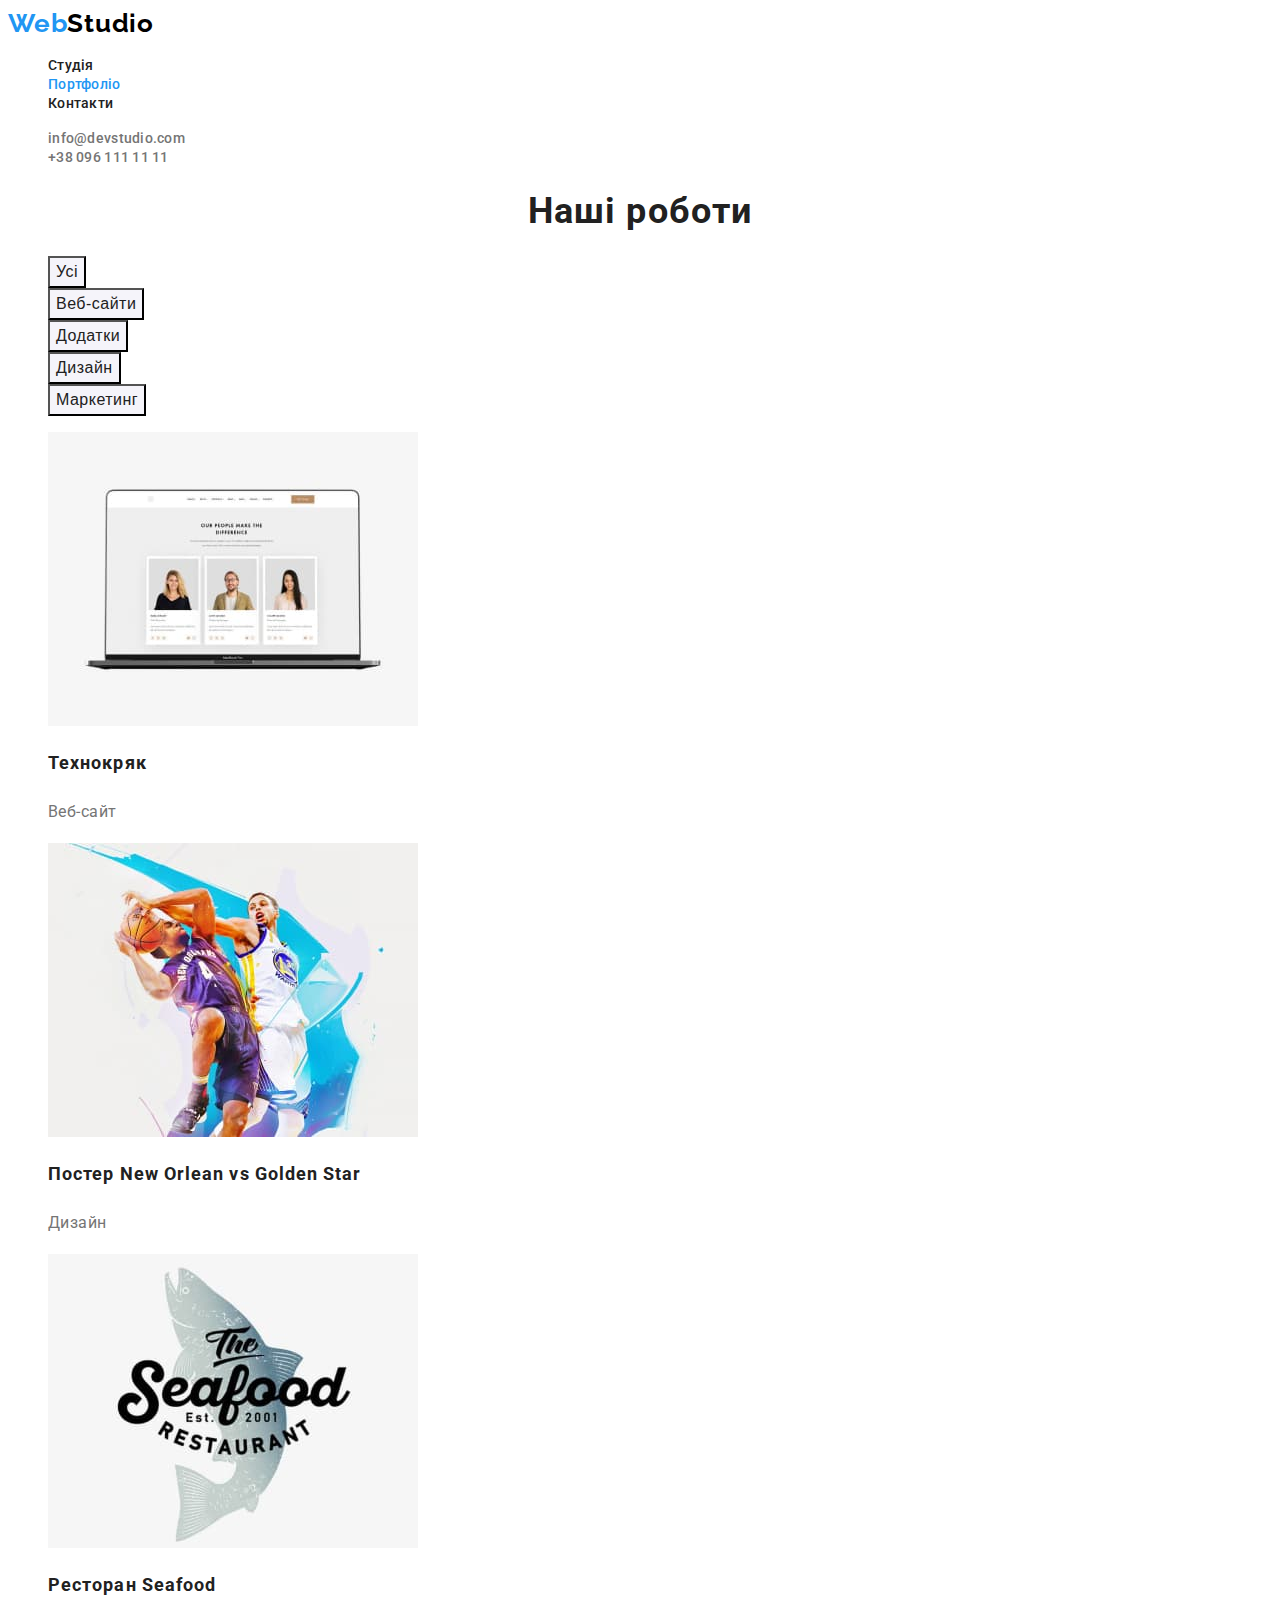
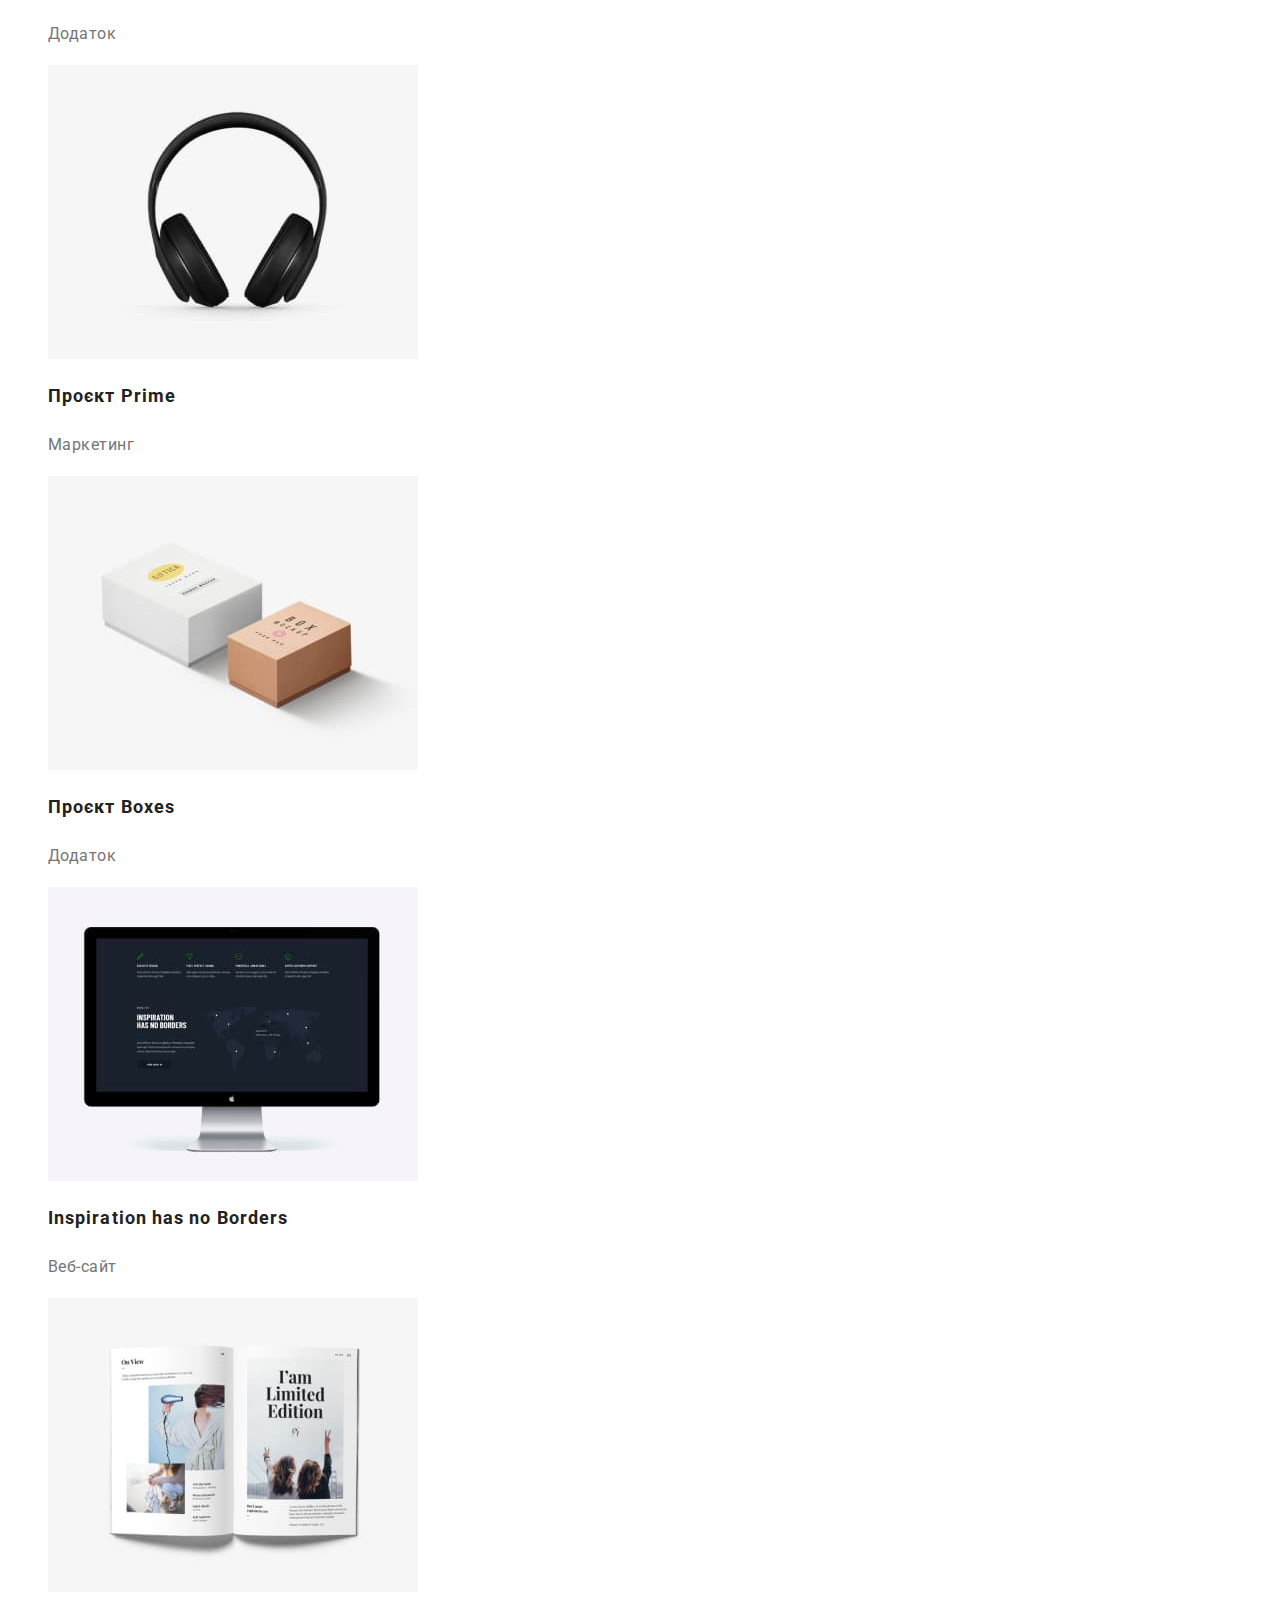
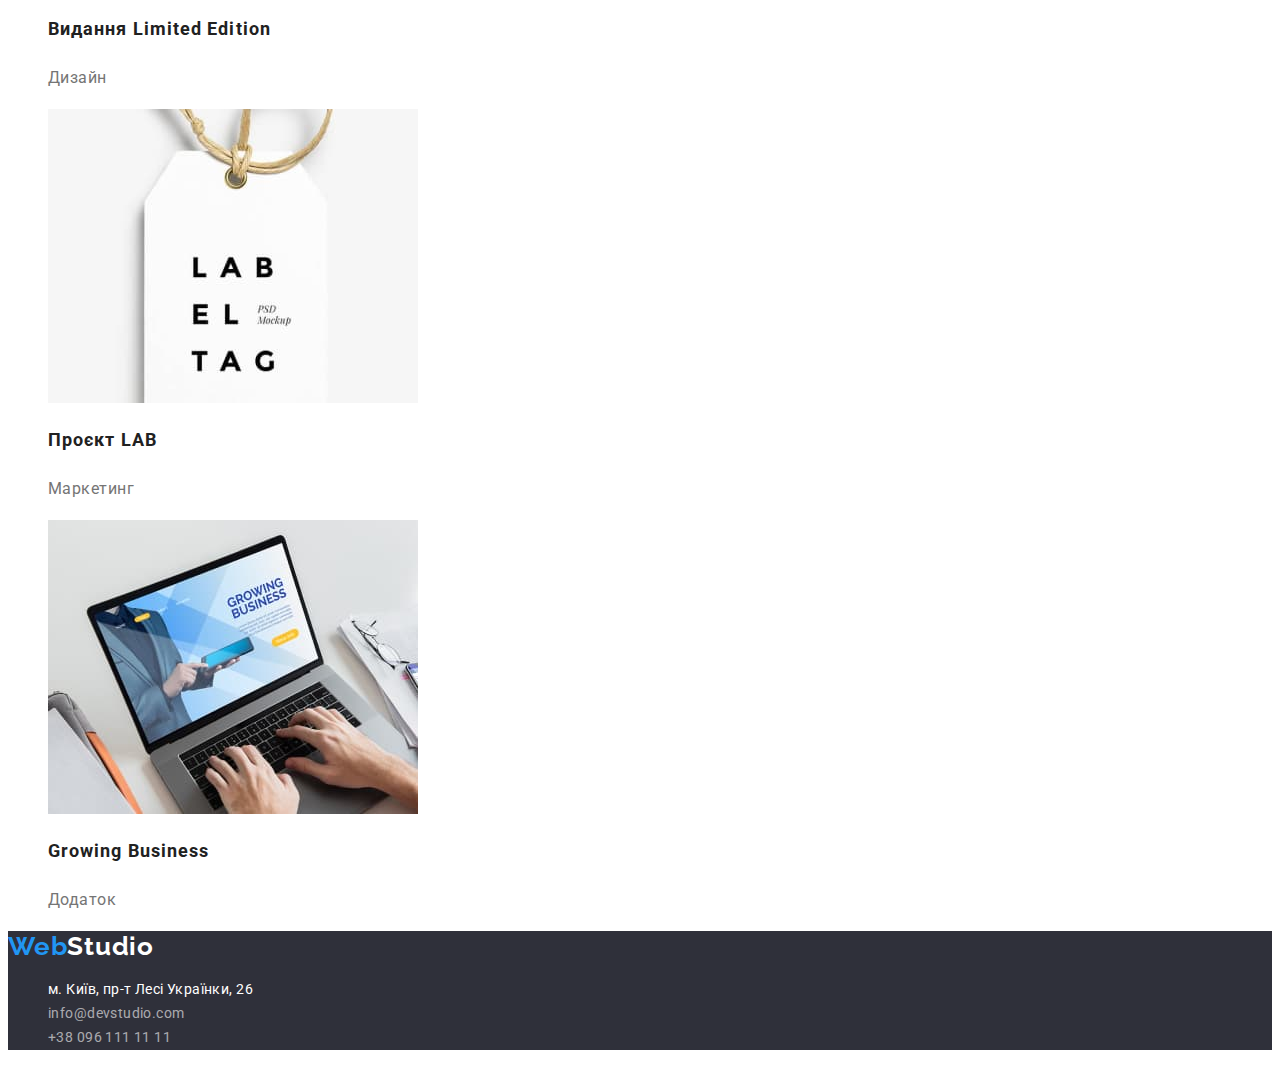
==== commit 492acd7f: "final" ====
--- a/portfolio.html
+++ b/portfolio.html
@@ -22,7 +22,7 @@
         <ul class="main-nav">
           <li><a href="./index.html" class="main-nav-item">Студія</a></li>
           <li>
-            <a href="./portfolio.html" class="main-nav-item">Портфоліо</a>
+            <a href="./portfolio.html" class="main-nav-item current">Портфоліо</a>
           </li>
           <li><a href="" class="main-nav-item">Контакти</a></li>
         </ul>
--- a/css/styles.css
+++ b/css/styles.css
@@ -25,6 +25,7 @@
 ul {
   list-style: none;
 }
+
 /* header styles */
 
 .logo {
@@ -58,6 +59,9 @@
   color: var(--active-text-color);
 }
 
+.current {
+  color:var(--active-text-color);
+}
 .contact-me {
   color: var(--secondary-text-color);
   font-weight: 500;
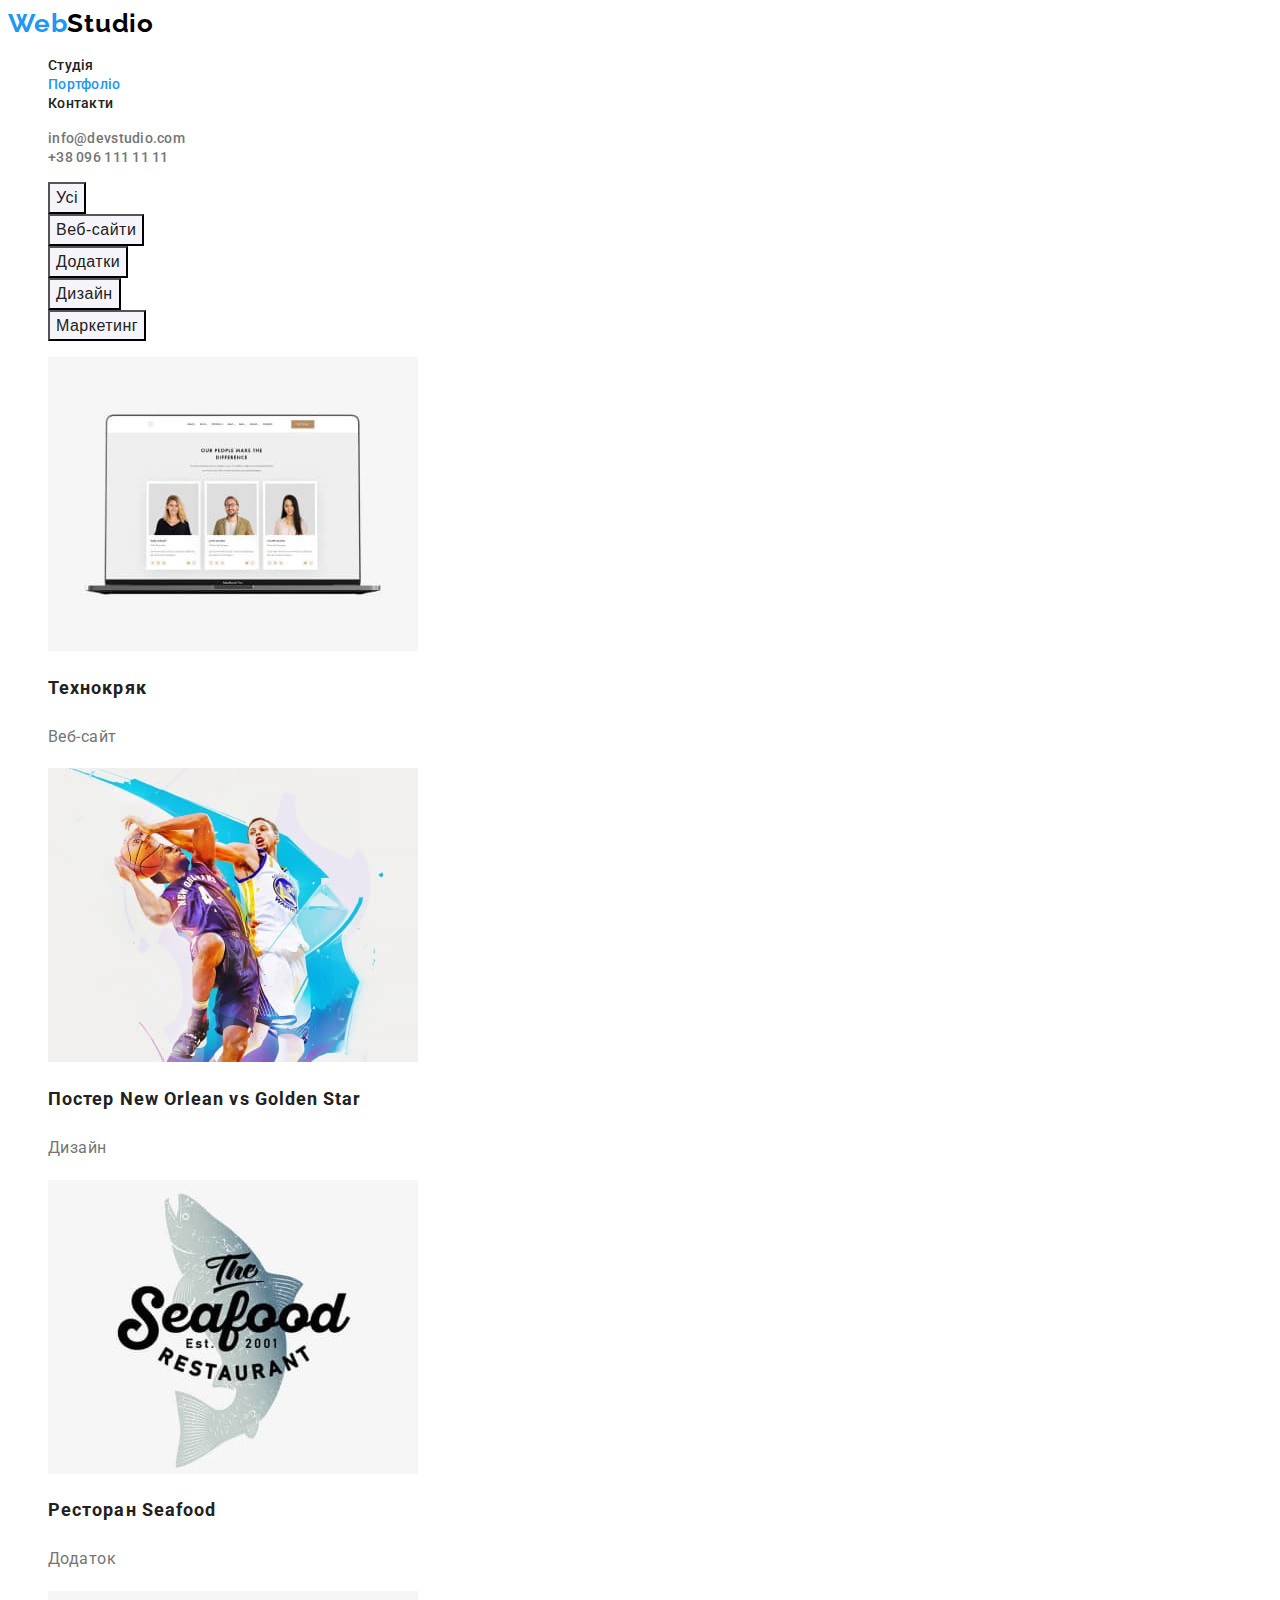
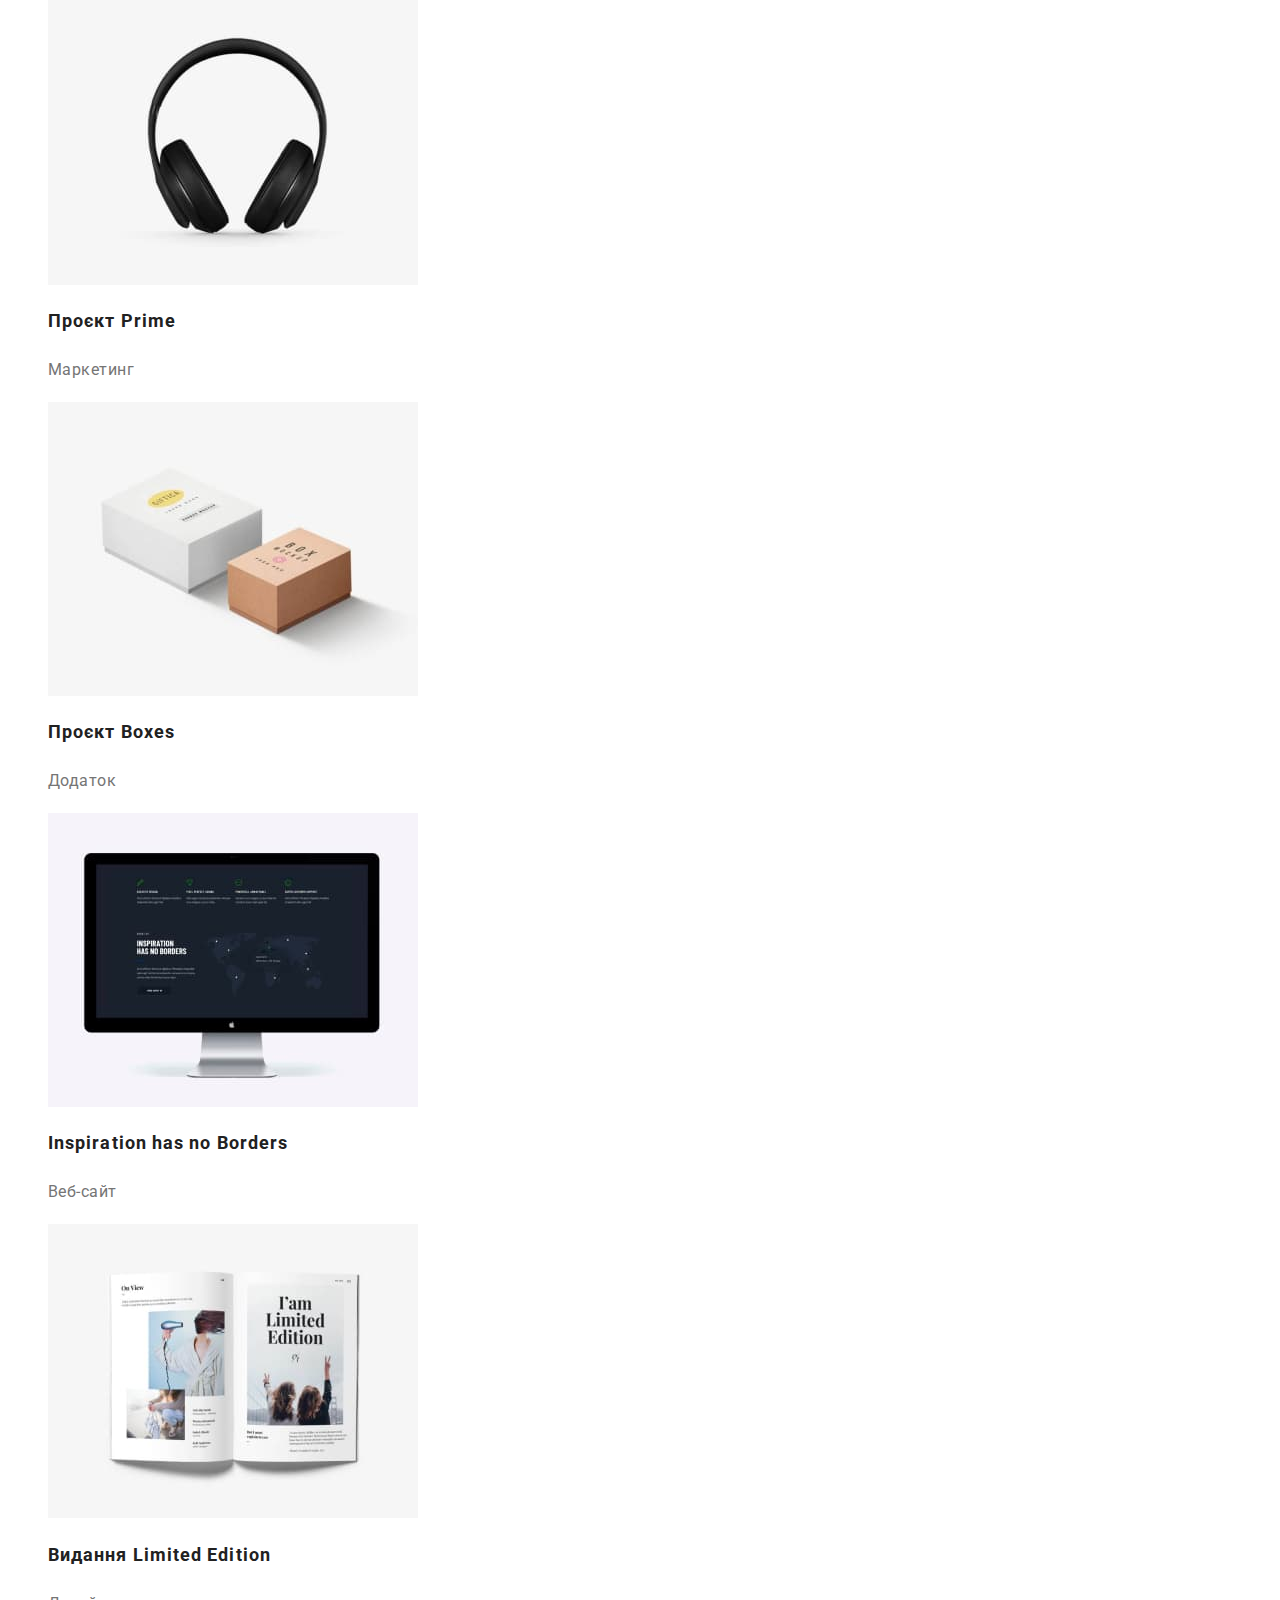
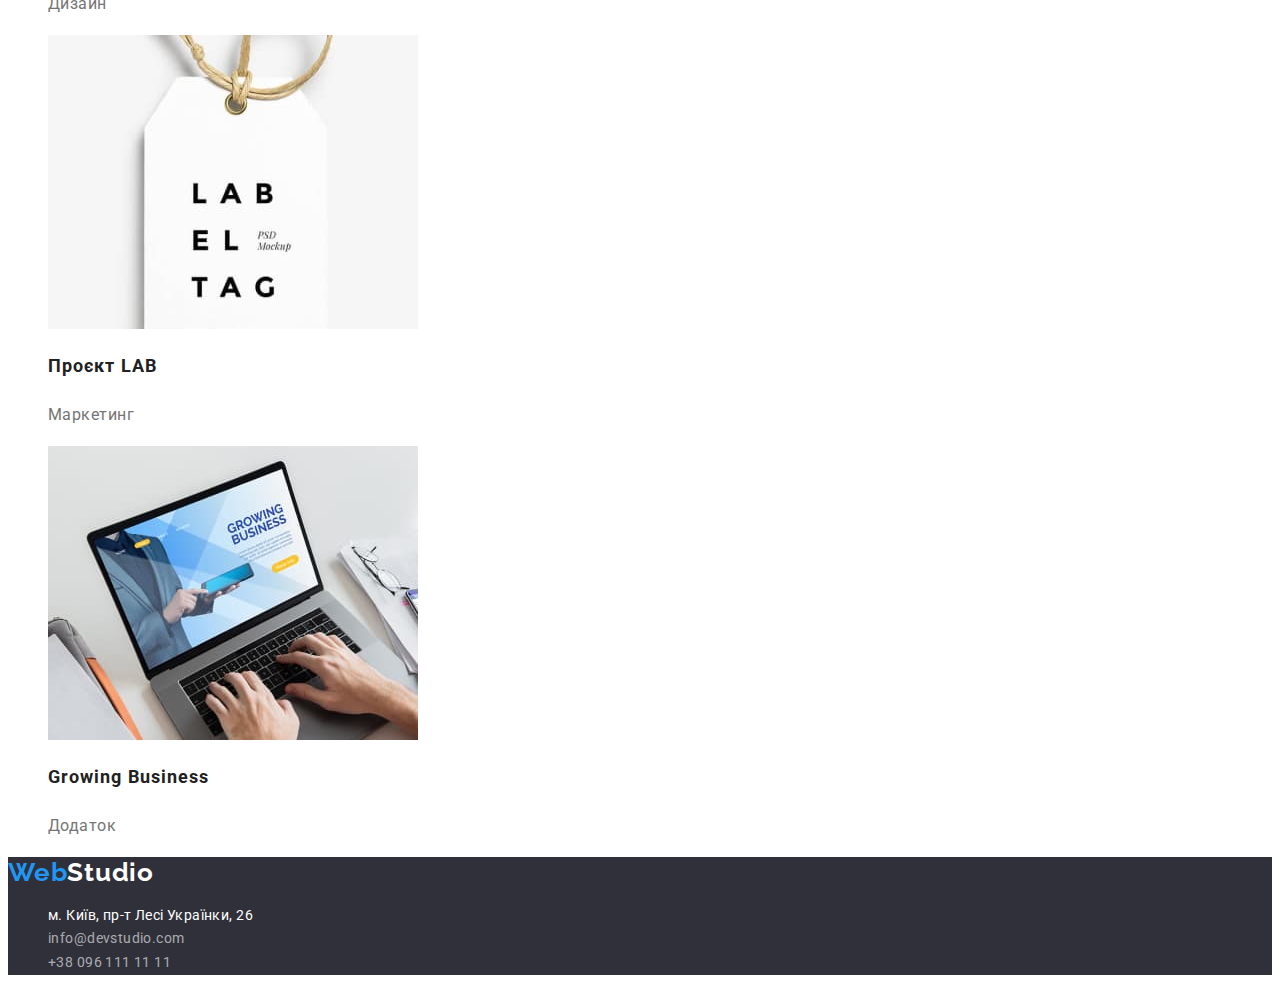
==== commit 37c7b8e2: "hidden" ====
--- a/portfolio.html
+++ b/portfolio.html
@@ -22,7 +22,9 @@
         <ul class="main-nav">
           <li><a href="./index.html" class="main-nav-item">Студія</a></li>
           <li>
-            <a href="./portfolio.html" class="main-nav-item current">Портфоліо</a>
+            <a href="./portfolio.html" class="main-nav-item current"
+              >Портфоліо</a
+            >
           </li>
           <li><a href="" class="main-nav-item">Контакти</a></li>
         </ul>
@@ -41,7 +43,7 @@
     </header>
     <main>
       <section>
-        <h1 class="our-works">Наші роботи</h1>
+        <h1 class="our-works visually-hidden">Наші роботи</h1>
         <ul>
           <li><button type="button" class="port-button">Усі</button></li>
           <li><button type="button" class="port-button">Веб-сайти</button></li>
--- a/css/styles.css
+++ b/css/styles.css
@@ -223,6 +223,15 @@
   text-align: center;
   letter-spacing: 0.03em;
 }
+.visually-hidden {
+ overflow: hidden;
+ position: absolute;
+ white-space: nowrap;
+ clip: rect(0 0 0 0);
+ clip-path: inset(50%);
+ height: 1px;
+ width: 1px;
+} 
 .example {
   font-size: 18px;
   line-height: 2;
